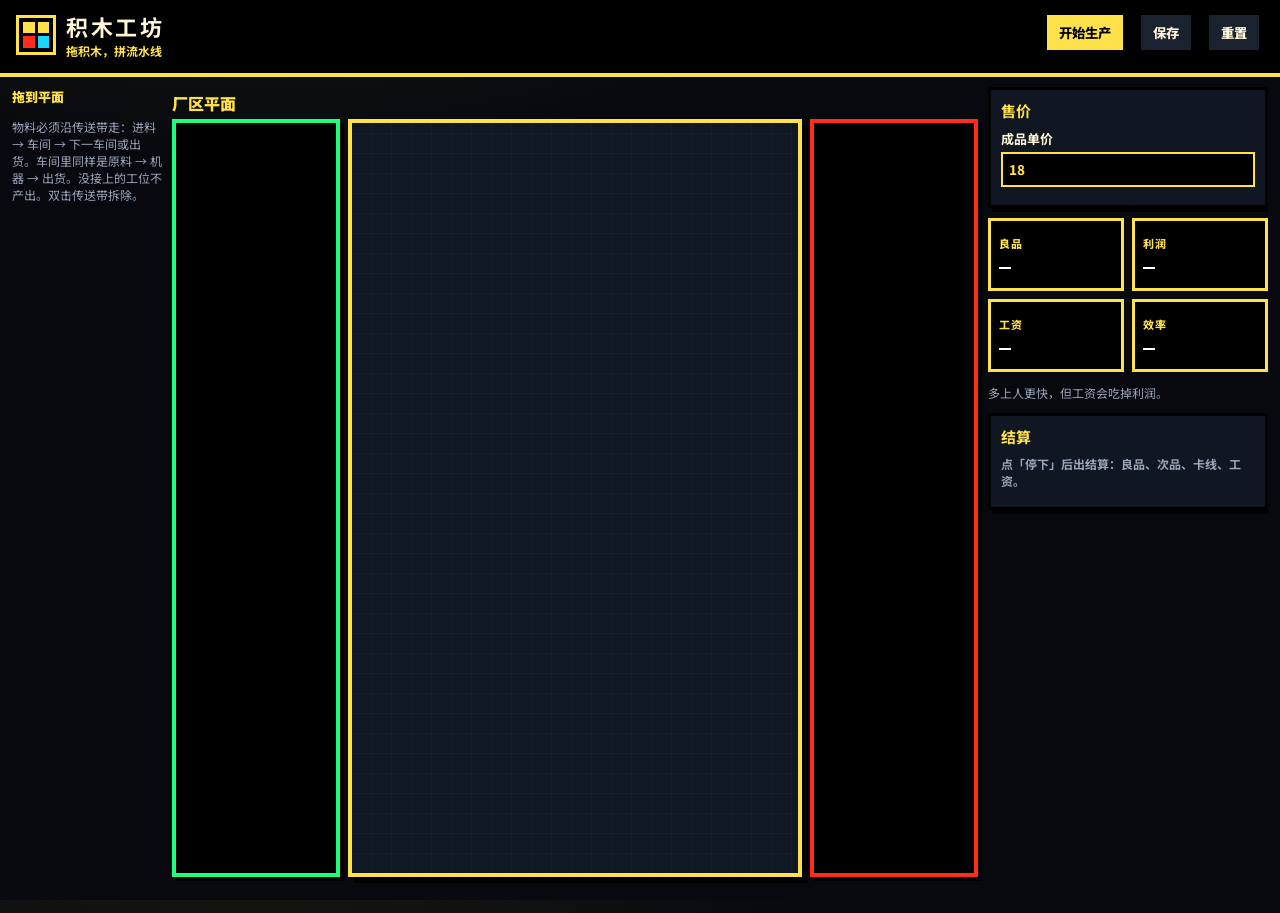
==== app/index.html @ 1a6398e2 "Add the BrickForge factory app and kernel so the course project can run and persist on GitHub. Co-au" ====
<!DOCTYPE html>
<html lang="zh-CN">
<head>
  <meta charset="UTF-8" />
  <meta name="viewport" content="width=device-width, initial-scale=1" />
  <title>积木工坊 BrickForge</title>
  <link rel="preconnect" href="https://fonts.googleapis.com" />
  <link rel="preconnect" href="https://fonts.gstatic.com" crossorigin />
  <link href="https://fonts.googleapis.com/css2?family=IBM+Plex+Mono:wght@500;700&family=Noto+Sans+SC:wght@500;700;900&display=swap" rel="stylesheet" />
  <link rel="stylesheet" href="css/app.css" />
</head>
<body>
  <header class="top">
    <div class="brand">
      <div class="logo" aria-hidden="true"><i></i><i></i><i></i><i></i></div>
      <div>
        <strong>积木工坊</strong>
        <span>拖积木，拼流水线</span>
      </div>
    </div>
    <div class="actions">
      <button id="run" type="button" class="primary">开始生产</button>
      <button id="save" type="button">保存</button>
      <button id="reset" type="button">重置</button>
    </div>
  </header>

  <main class="work">
    <aside class="palette-col">
      <p class="label" id="palette-label">拖到平面</p>
      <div id="palette"></div>
      <p class="hint">物料必须沿传送带走：进料 → 车间 → 下一车间或出货。车间里同样是原料 → 机器 → 出货。没接上的工位不产出。双击传送带拆除。</p>
    </aside>

    <section class="center">
      <div class="crumbbar">
        <button id="back" type="button" hidden>返回厂区</button>
        <p id="crumb">厂区平面</p>
        <p class="ticker" id="ticker"></p>
      </div>
      <div class="fault-bar" id="fault-bar" hidden></div>
      <p class="alerts" id="alerts" hidden></p>
      <div class="floor">
        <aside class="bay in" id="bay-in" aria-label="进料区"></aside>
        <div class="stage" id="stage" aria-label="积木平面"></div>
        <aside class="bay out" id="bay-out" aria-label="出货区"></aside>
        <svg class="wires floor-wires" id="floor-wires" aria-hidden="true"></svg>
      </div>
      <div class="monitor-hud" id="monitor-hud" hidden></div>
      <p class="struct" id="struct"></p>
    </section>

    <aside class="side">
      <div class="card">
        <h3>售价</h3>
        <label>成品单价 <input id="price" type="number" min="1" value="18" /></label>
      </div>

      <div class="metrics">
        <div class="metric"><span>良品</span><b id="m-yield">—</b></div>
        <div class="metric"><span>利润</span><b id="m-rev">—</b></div>
        <div class="metric"><span>工资</span><b id="m-wage">—</b></div>
        <div class="metric"><span>效率</span><b id="m-eff">—</b></div>
      </div>
      <p class="note" id="m-note">多上人更快，但工资会吃掉利润。</p>
      <div class="card report-card">
        <h3>结算</h3>
        <div id="shift-report"><p class="muted">点「停下」后出结算：良品、次品、卡线、工资。</p></div>
      </div>
    </aside>
  </main>
  <script src="js/lab.js"></script>
  <script src="js/app.js"></script>
</body>
</html>
---- app/css/app.css ----
:root {
  --bg: #07090e;
  --hud: #05070b;
  --ink: #fff6d8;
  --muted: #9aa4b8;
  --line: #2c3648;
  --gold: #ffe14a;
  --hot: #ff2d1a;
  --go: #1dff7a;
  --cyan: #19d7ff;
  --card: #101722;
  --mono: "IBM Plex Mono", "Cascadia Mono", ui-monospace, monospace;
  --sans: "Noto Sans SC", "Microsoft YaHei", sans-serif;
}
* { box-sizing: border-box; }
html, body { margin: 0; height: 100%; }
body {
  color: var(--ink);
  font-family: var(--sans);
  background:
    radial-gradient(1200px 500px at 20% -10%, rgba(255,225,74,0.08), transparent 50%),
    var(--bg);
}
button, input, select { font-family: inherit; color: inherit; }
.top {
  display: grid;
  grid-template-columns: 1fr auto;
  align-items: center;
  gap: 20px;
  padding: 10px 16px 14px;
  background: #000;
  border-bottom: 4px solid var(--gold);
}
.actions {
  display: flex;
  gap: 12px;
  flex-shrink: 0;
  padding: 0 2px 4px 0;
}
.actions button {
  white-space: nowrap;
  font-weight: 800;
  position: relative;
  z-index: 1;
}
.actions button:hover { z-index: 2; }
.work {
  display: grid;
  grid-template-columns: 150px minmax(0, 1fr) 280px;
  gap: 10px;
  padding: 10px 12px 12px;
  height: calc(100vh - 64px);
}
.side { overflow: auto; min-width: 240px; }
.brand { display: flex; gap: 10px; align-items: center; }
.brand span { display: block; color: var(--gold); font-size: 12px; font-weight: 700; }
.brand strong { font-size: 22px; letter-spacing: 0.12em; }
.logo {
  width: 40px; height: 40px; border: 3px solid var(--gold);
  display: grid; grid-template-columns: 1fr 1fr; gap: 3px; padding: 4px;
  background: #000;
}
.logo i { display: block; background: var(--gold); }
.logo i:nth-child(3) { background: var(--hot); }
.logo i:nth-child(4) { background: var(--cyan); }
.actions button, .side button, .crumbbar button {
  border: 3px solid #000;
  background: #1a2230;
  color: var(--ink);
  padding: 8px 12px;
  cursor: pointer;
  box-shadow: 3px 3px 0 #000;
}
.primary {
  background: var(--gold) !important;
  color: #000 !important;
  border-color: #000 !important;
}
.primary:disabled { filter: grayscale(0.4); opacity: 0.7; }
#run.halt {
  background: var(--hot) !important;
  color: #fff !important;
}
.palette-col .label { font-size: 13px; font-weight: 900; margin: 0 0 8px; color: var(--gold); }
.hint, .muted, .struct, .note { color: var(--muted); font-size: 12px; }
.palette-col button {
  width: 100%;
  margin: 0 0 14px;
  padding: 12px 10px 10px;
  border: 3px solid #000;
  color: #fff;
  cursor: grab;
  text-align: left;
  font-weight: 800;
  box-shadow: 4px 4px 0 #000;
}
.palette-col button small { display: block; opacity: 0.9; font-weight: 700; }
.press, .palette-col .press { background: #155cff; }
.assemble, .palette-col .assemble { background: #ff2d1a; }
.store, .palette-col .store { background: #00b85a; }
.station, .palette-col .station { background: #ff7a00; }
.arm, .palette-col .arm { background: #b12bff; }
.worker, .palette-col .worker { background: #0047ff; }
.center { min-width: 0; display: flex; flex-direction: column; min-height: 0; }
.floor {
  position: relative;
  display: grid;
  grid-template-columns: 168px minmax(0, 1fr) 168px;
  gap: 8px;
  flex: 1;
  min-height: 360px;
}
.floor-wires {
  position: absolute;
  inset: 0;
  width: 100%;
  height: 100%;
  z-index: 5;
  pointer-events: none;
}
.floor-wires .belt-slat { pointer-events: stroke; }
.bay {
  position: relative;
  z-index: 6;
  display: flex;
  flex-direction: column;
  gap: 8px;
  padding: 8px;
  min-width: 0;
  overflow: visible;
  background: #000;
  border: 4px solid var(--go);
  box-shadow: 4px 4px 0 #000;
}
.bay.out { border-color: var(--hot); }
.bay h3 {
  margin: 0;
  font-size: 13px;
  letter-spacing: 0.1em;
  color: var(--go);
}
.bay.out h3 { color: var(--hot); }
.bay .tone {
  font-size: 11px;
  font-weight: 900;
  padding: 2px 6px;
  border: 2px solid #000;
  background: var(--go);
  color: #000;
}
.bay .tone.empty, .bay .tone.low { background: var(--gold); }
.bay .tone.full, .bay .tone.jam, .bay .tone.warn { background: var(--hot); color: #fff; }
.crate {
  position: relative;
  overflow: visible;
  background: #121822;
  border: 3px solid #000;
  padding: 6px;
  display: grid;
  gap: 5px;
}
.bay .port { display: none; }
.bay.linkable .port { display: block; }
.crate .port {
  position: absolute;
  top: 50%;
  width: 16px;
  height: 16px;
  margin-top: -8px;
  z-index: 7;
  cursor: crosshair;
  border: 3px solid #000;
}
.crate .port.right { right: -8px; background: var(--gold); }
.crate .port.left { left: -8px; background: #fff; }
.crate .port::before { content: ""; position: absolute; inset: -10px; }
.crate .port:hover,
.crate .port.lit { transform: scale(1.25); background: var(--go); }
.crate input {
  width: 100%;
  border: 2px solid var(--gold);
  background: #05070b;
  color: var(--gold);
  font-weight: 800;
  padding: 4px 6px;
}
.crate .money {
  display: grid;
  grid-template-columns: auto minmax(0, 1fr);
  gap: 4px;
  align-items: center;
  font-size: 11px;
  font-weight: 900;
  color: var(--gold);
}
.crate .money span { white-space: nowrap; }
.crate .est {
  font-family: var(--mono);
  font-size: 12px;
  font-weight: 900;
  color: var(--gold);
}
.bay.out .crate .money, .bay.out .crate .est { color: var(--hot); }
.crate .fill {
  height: 10px;
  background: #1a2230;
  border: 2px solid #000;
  overflow: hidden;
}
.crate .fill i { display: block; height: 100%; width: 0; background: var(--go); }
.bay.out .crate .fill i { background: var(--hot); }
.bay.jam { animation: alarm 0.7s steps(2) infinite; }
.bay.empty { border-style: dashed; }
.bay .ghost-btn { margin: 0; }
.bay .fill-bay {
  margin: 0;
  width: 100%;
  border: 3px solid #000;
  background: var(--gold);
  color: #000;
  padding: 8px 6px;
  cursor: pointer;
  font-weight: 900;
  box-shadow: 3px 3px 0 #000;
}
.crumbbar {
  display: flex;
  gap: 12px;
  align-items: center;
  min-height: 32px;
  flex-wrap: wrap;
}
#back {
  flex-shrink: 0;
  position: relative;
  z-index: 1;
}
#crumb { margin: 0; font-weight: 900; color: var(--gold); }
.ticker {
  margin: 0 0 0 auto;
  font-family: var(--mono);
  font-size: 12px;
  color: var(--hot);
  font-weight: 800;
  min-height: 1em;
}
.stage {
  position: relative;
  z-index: 1;
  min-height: 360px;
  height: 100%;
  overflow: hidden;
  border: 4px solid var(--gold);
  box-shadow: 6px 6px 0 #000;
  background:
    repeating-linear-gradient(0deg, transparent, transparent 19px, rgba(25,215,255,0.08) 20px),
    repeating-linear-gradient(90deg, transparent, transparent 19px, rgba(25,215,255,0.08) 20px),
    #101824;
  touch-action: none;
}
.stage.inside {
  background:
    repeating-linear-gradient(0deg, transparent, transparent 19px, rgba(255,45,26,0.1) 20px),
    repeating-linear-gradient(90deg, transparent, transparent 19px, rgba(255,45,26,0.1) 20px),
    #1a120e;
  border-color: #ff7a00;
}
.stage-hint {
  position: absolute; inset: 0;
  display: flex; align-items: center; justify-content: center;
  color: var(--muted); pointer-events: none; text-align: center; padding: 24px;
  font-weight: 800;
}
.piece {
  position: absolute;
  color: #fff;
  cursor: grab;
  user-select: none;
  z-index: 2;
  border: 3px solid #000;
  box-shadow: 5px 5px 0 #000;
  touch-action: none;
  font-weight: 800;
}
.piece.selected { outline: 3px solid var(--gold); }
.piece.down { filter: saturate(0.4); animation: alarm 0.45s steps(2) infinite; }
.piece .studs { display: flex; justify-content: center; gap: 8px; height: 10px; margin-top: -8px; }
.piece .studs i {
  width: 14px; height: 10px; border-radius: 3px 3px 0 0;
  background: inherit; filter: brightness(1.18); display: block;
  border: 2px solid #000; border-bottom: 0;
}
.piece .body { padding: 8px 10px 10px; }
.piece strong, .piece em { display: block; }
.piece strong {
  overflow: hidden;
  text-overflow: ellipsis;
  white-space: nowrap;
  text-shadow: 0 2px 0 #000;
}
.piece em { font-style: normal; font-size: 11px; }
.piece .enter, .piece .fix {
  margin-top: 6px; border: 2px solid #000; background: var(--gold);
  color: #000; font-size: 12px; padding: 3px 8px; cursor: pointer; font-weight: 900;
  position: relative;
  z-index: 3;
  box-shadow: none;
}
.piece .fix { background: var(--hot); color: #fff; width: auto; display: inline-block; }
.piece.shop { width: 120px; min-height: 126px; overflow: visible; }
.feed-tag {
  margin-top: 6px;
  font-size: 11px;
  font-weight: 900;
  background: #000;
  color: var(--go);
  padding: 2px 6px;
  overflow: hidden;
  text-overflow: ellipsis;
  white-space: nowrap;
}
.feed-tag.ship { color: var(--hot); }
.feed-tag.cut { color: var(--gold); }
.dock-panels { display: contents; }
.inlet, .outlet {
  position: absolute;
  z-index: 3;
  width: 148px;
  padding: 10px 14px 10px 10px;
  background: #000;
  border: 3px solid var(--go);
  box-shadow: 4px 4px 0 #000;
  pointer-events: auto;
}
.inlet { left: 10px; top: 50%; transform: translateY(-50%); }
.outlet { right: 10px; top: 50%; transform: translateY(-50%); padding: 10px 10px 10px 14px; }
.outlet { border-color: var(--hot); }
.inlet .label, .outlet .label { display: block; font-size: 11px; color: var(--go); letter-spacing: 0.12em; }
.outlet .label { color: var(--hot); }
.inlet strong, .outlet strong { display: block; margin: 4px 0 2px; font-size: 16px; }
.inlet em, .outlet em { font-style: normal; font-size: 12px; font-weight: 900; color: var(--gold); white-space: nowrap; }
.inlet.cut, .outlet.cut { border-style: dashed; border-color: var(--gold); }
.inlet.cut .label, .inlet.cut strong, .outlet.cut .label, .outlet.cut strong { color: var(--gold); }
.inlet .port, .outlet .port {
  position: absolute;
  top: 50%;
  width: 16px;
  height: 16px;
  margin-top: -8px;
  z-index: 6;
  cursor: crosshair;
  border: 3px solid #000;
}
.inlet .port.right { right: -10px; background: var(--gold); }
.outlet .port.left { left: -10px; background: #fff; }
.inlet .port::before, .outlet .port::before { content: ""; position: absolute; inset: -10px; }
.inlet .port:hover, .outlet .port:hover,
.inlet .port.lit, .outlet .port.lit { transform: scale(1.25); background: var(--go); }
.piece.machine { width: 136px; height: 148px; overflow: visible; }
.piece .crew {
  display: flex;
  gap: 5px;
  margin-top: 8px;
  min-height: 28px;
  padding: 3px 5px 2px;
  background: #000;
  border: 2px solid var(--gold);
  width: max-content;
}
.person, .slot {
  width: 16px;
  height: 26px;
  position: relative;
  flex: 0 0 16px;
  cursor: pointer;
}
.person::before, .slot::before {
  content: "";
  display: block;
  width: 12px;
  height: 12px;
  border-radius: 50%;
  margin: 0 auto;
}
.person::after, .slot::after {
  content: "";
  display: block;
  width: 14px;
  height: 13px;
  border-radius: 2px 2px 1px 1px;
  margin: 1px auto 0;
}
.person::before {
  background: #ffe14a;
  box-shadow: 0 0 0 2px #000;
}
.person::after {
  background: #ff2d1a;
  box-shadow: 0 0 0 2px #fff, 0 2px 0 #000;
}
.slot { opacity: 0.4; }
.slot::before {
  background: transparent;
  border: 2px dashed #ffe14a;
  box-sizing: border-box;
}
.slot::after {
  background: transparent;
  border: 2px dashed #ff2d1a;
  box-sizing: border-box;
}
.ghost-person {
  position: fixed;
  z-index: 40;
  pointer-events: none;
  filter: drop-shadow(0 4px 0 #000);
}
.hopper { display: none; }
.eff-line {
  margin-top: 4px;
  font-size: 11px;
  color: #fff;
}
.eff-line label {
  display: flex;
  align-items: center;
  gap: 4px;
  white-space: nowrap;
}
.eff-line input {
  width: 40px;
  margin: 0;
  padding: 1px 2px;
  border: 2px solid #000;
  text-align: center;
  color: #000;
  background: #fff;
  font-weight: 900;
}
.raw-chart { display: grid; gap: 7px; margin-top: 10px; }
.raw-bar {
  display: grid;
  grid-template-columns: 44px 1fr 52px;
  gap: 6px;
  align-items: center;
  font-size: 12px;
  font-weight: 700;
}
.raw-bar b { height: 12px; background: #000; border: 2px solid #000; overflow: hidden; }
.raw-bar b i { display: block; height: 100%; width: 0; }
.raw-bar.in b i { background: var(--go); }
.raw-bar.out b i { background: var(--hot); }
.raw-bar.left b i { background: var(--gold); }
.raw-bar span:last-child { text-align: right; font-variant-numeric: tabular-nums; font-family: var(--mono); }
.piece .kill {
  position: absolute;
  top: -10px;
  right: -10px;
  width: 22px;
  height: 22px;
  border: 2px solid #000;
  background: var(--hot);
  color: #fff;
  font-size: 14px;
  font-weight: 900;
  line-height: 16px;
  cursor: pointer;
  z-index: 8;
}
.piece .port {
  position: absolute;
  top: 50%;
  width: 16px;
  height: 16px;
  margin-top: -8px;
  z-index: 6;
  cursor: crosshair;
  pointer-events: auto;
  border: 3px solid #000;
}
.piece .port.left { left: -9px; background: #fff; }
.piece .port.right { right: -9px; background: var(--gold); }
.piece .port::before { content: ""; position: absolute; inset: -10px; }
.piece .port:hover,
.piece .port.lit { transform: scale(1.25); background: var(--go); }
.wires {
  position: absolute;
  inset: 0;
  width: 100%;
  height: 100%;
  pointer-events: none;
  z-index: 1;
  overflow: visible;
}
.wires .belt-slat {
  fill: none;
  pointer-events: stroke;
  cursor: pointer;
}
.wires .belt-bed {
  fill: none;
  stroke: #000;
  stroke-width: 20;
  stroke-linecap: round;
  pointer-events: none;
}
.wires .belt-face {
  fill: none;
  stroke: var(--gold);
  stroke-width: 12;
  stroke-linecap: round;
  pointer-events: none;
}
.wires .belt-slat {
  stroke: #7a4a00;
  stroke-width: 12;
  stroke-dasharray: 9 7;
  stroke-linecap: butt;
  animation: belt-move 0.7s linear infinite;
  animation-play-state: paused;
}
body.producing .wires .belt-slat,
body.line-live .wires .belt-slat {
  animation-play-state: running;
}
body:not(.producing):not(.line-live) .wires .belt-pkg { display: none; }
.wires .belt-slat.idle {
  stroke: #5a5a5a;
  animation-duration: 2.8s !important;
}
.wires .belt-slat.jam {
  stroke: var(--hot);
  animation-duration: 2.4s !important;
}
.wires .belt-tag {
  pointer-events: none;
}
.belt-label {
  position: absolute;
  z-index: 8;
  transform: translate(-50%, -50%);
  background: #111;
  color: #ffe14a;
  border: 2.5px solid #ffe14a;
  border-radius: 5px;
  padding: 3px 10px;
  font-weight: 900;
  font-size: 13px;
  font-family: "Noto Sans SC", sans-serif;
  line-height: 1.2;
  white-space: nowrap;
  pointer-events: none;
  box-shadow: 2px 2px 0 #000;
}
.belt-label.idle {
  color: #c8c8c8;
  border-color: #8d8d8d;
}
svg.wires .belt-tag rect {
  fill: #111 !important;
  stroke: #ffe14a !important;
  stroke-width: 2.5 !important;
}
svg.wires .belt-tag text {
  fill: #ffe14a !important;
  stroke: none !important;
  font-family: "Noto Sans SC", sans-serif;
  font-size: 13px;
  font-weight: 900;
}
svg.wires .belt-tag.idle rect { stroke: #8d8d8d !important; }
svg.wires .belt-tag.idle text { fill: #c8c8c8 !important; }
.wires .belt-slat:hover { stroke: #fff; }
.wires .preview {
  fill: none;
  stroke: var(--gold);
  stroke-width: 10;
  stroke-linecap: round;
  stroke-dasharray: 8 6;
  pointer-events: none;
}
.wires .belt-pkg { fill: var(--hot); pointer-events: none; }
.wires .belt-pkg.scrap { fill: #7a7a7a; }
.wires .roller {
  fill: #fff;
  stroke: #000;
  stroke-width: 2;
  pointer-events: none;
}
@keyframes belt-move { to { stroke-dashoffset: -16; } }
@keyframes alarm { 50% { filter: saturate(1) brightness(1.3); } }
@keyframes work-pulse { 50% { transform: translate(-1px, -2px); } }
.wires.drawing .belt-slat { pointer-events: none; }
.link {
  position: absolute;
  background: var(--gold);
  pointer-events: none;
  z-index: 5;
  border: 2px solid #000;
}
.link.h { height: 10px; }
.link.v { width: 10px; }
.rename-box {
  width: 100%;
  border: 2px solid #000;
  padding: 2px 4px;
  font: inherit;
  font-weight: 900;
  color: #000;
  background: #fff;
  cursor: text;
}
.ghost { position: fixed; pointer-events: none; z-index: 40; opacity: 0.9; }
.card {
  background: var(--card);
  border: 3px solid #000;
  padding: 10px;
  margin-bottom: 10px;
  box-shadow: 4px 4px 0 #000;
}
.card h3 { margin: 0 0 8px; font-size: 15px; color: var(--gold); }
.card label { display: block; margin: 8px 0; font-size: 13px; font-weight: 700; }
.card input, .card select {
  width: 100%;
  padding: 6px;
  margin-top: 4px;
  background: #000;
  border: 2px solid var(--gold);
  color: var(--gold);
  font-weight: 800;
}
.pair { display: grid; grid-template-columns: 1fr 1fr; gap: 8px; }
.order-row {
  display: grid;
  grid-template-columns: minmax(0, 1fr) 36px 52px 32px;
  gap: 8px;
  align-items: center;
  margin: 8px 0;
}
.order-row input { width: 100%; padding: 4px; }
.sku, .odel {
  border: 2px solid #000;
  height: 32px;
  min-width: 32px;
  padding: 0;
  box-shadow: none !important;
  font-weight: 900;
  cursor: pointer;
}
.sku { background: #155cff; color: #fff; }
.sku.b { background: #ff7a00; }
.ghost-btn {
  width: 100%;
  border: 2px dashed var(--gold);
  background: transparent;
  padding: 6px;
  margin-top: 4px;
  cursor: pointer;
  box-shadow: none !important;
  color: var(--gold);
  font-weight: 800;
}
.alerts {
  margin: 0 0 8px;
  padding: 2px 0;
  color: var(--gold);
  font-size: 12px;
  font-weight: 800;
}
body.has-fault .top {
  border-bottom-color: var(--hot);
  box-shadow: 0 10px 28px rgba(255, 45, 26, 0.35);
}
.fault-bar {
  display: flex;
  flex-wrap: wrap;
  gap: 10px;
  align-items: center;
  margin: 0 0 8px;
  padding: 10px 12px;
  background: var(--hot);
  color: #fff;
  border: 4px solid #000;
  box-shadow: 5px 5px 0 #000;
  font-weight: 900;
  animation: alarm 0.7s steps(2) infinite;
  z-index: 8;
}
.fault-bar[hidden] { display: none !important; }
.fault-bar > b {
  letter-spacing: 0.12em;
  font-size: 15px;
  text-shadow: 0 2px 0 #000;
}
.fault-bar .fault-item {
  display: flex;
  flex-wrap: wrap;
  gap: 8px;
  align-items: center;
  flex: 1;
  min-width: 240px;
}
.fault-bar .fault-item span { font-size: 14px; }
.fault-bar button {
  border: 3px solid #000;
  background: #000;
  color: var(--gold);
  padding: 6px 12px;
  cursor: pointer;
  font-weight: 900;
  box-shadow: 3px 3px 0 #111;
}
.fault-bar button:hover { filter: brightness(1.15); }
.fault-bar button.fix-now {
  background: #fff;
  color: #000;
}
.piece.shop.down { outline: 3px solid var(--hot); }
.fault-flag {
  margin-top: 6px;
  background: var(--hot);
  color: #fff;
  border: 2px solid #000;
  padding: 2px 6px;
  font-size: 12px;
  font-weight: 900;
  animation: alarm 0.55s steps(2) infinite;
}
.piece.watch {
  z-index: 9;
  outline: 4px solid #fff;
  box-shadow: 0 0 0 4px var(--hot), 8px 8px 0 #000;
  filter: none;
  animation: watch-pulse 0.55s steps(2) infinite;
}
.piece.down.watch { filter: none; }
.piece.watch::after {
  content: "";
  pointer-events: none;
  position: absolute;
  inset: -10px;
  border: 3px dashed #fff;
}
.monitor-hud {
  display: flex;
  flex-wrap: nowrap;
  flex-shrink: 0;
  gap: 12px;
  align-items: center;
  margin: 8px 0 0;
  padding: 10px 12px;
  background: #000;
  color: #fff;
  border: 4px solid var(--hot);
  box-shadow: 5px 5px 0 #000;
  font-weight: 800;
  min-height: 52px;
  z-index: 12;
}
.monitor-hud[hidden] { display: none !important; }
.monitor-hud.ok { border-color: var(--go); }
.monitor-hud .cam {
  width: 28px;
  height: 22px;
  border: 3px solid var(--gold);
  background: #1a120e;
  position: relative;
  flex-shrink: 0;
}
.monitor-hud .cam::after {
  content: "";
  position: absolute;
  right: -7px;
  top: 4px;
  width: 8px;
  height: 10px;
  background: var(--gold);
}
.monitor-hud .copy {
  min-width: 0;
  flex: 1;
  overflow: hidden;
}
.monitor-hud .copy b {
  display: inline;
  color: var(--gold);
  font-size: 12px;
  letter-spacing: 0.08em;
  margin-right: 8px;
}
.monitor-hud .copy strong {
  display: inline;
  font-size: 18px;
  color: #fff;
  text-shadow: 0 2px 0 #000;
  margin-right: 10px;
}
.monitor-hud .copy span {
  display: inline;
  font-size: 13px;
  color: var(--gold);
  font-weight: 800;
  white-space: nowrap;
}
.monitor-hud button {
  border: 3px solid #000;
  background: var(--hot);
  color: #fff;
  padding: 8px 12px;
  cursor: pointer;
  font-weight: 900;
  box-shadow: 3px 3px 0 #111;
  white-space: nowrap;
  flex-shrink: 0;
}
.monitor-hud button.quiet {
  background: #1a2230;
  color: var(--gold);
}
@keyframes watch-pulse { 50% { transform: translate(1px, -1px); } }
.badge {
  display: inline-block;
  margin-top: 4px;
  padding: 1px 6px;
  font-size: 11px;
  font-weight: 900;
  border: 2px solid #000;
  color: #000;
  background: #fff;
}
.badge.run { background: var(--go); }
.badge.idle { background: #8b93a7; }
.badge.wait { background: var(--gold); }
.badge.slow { background: var(--hot); color: #fff; }
.badge.cut { background: #000; color: var(--gold); }
.badge.down { background: var(--hot); color: #fff; }
.stage.shift-on .piece.machine.has-crew:not(.down) {
  animation: work-pulse 0.55s ease-in-out infinite;
}
.metrics { display: grid; grid-template-columns: 1fr 1fr; gap: 8px; margin-bottom: 8px; }
.metric {
  background: #000;
  border: 3px solid var(--gold);
  padding: 8px;
}
.metric span { color: var(--gold); font-size: 11px; font-weight: 800; letter-spacing: 0.08em; }
.metric b { display: block; font-family: var(--mono); font-size: 20px; color: #fff; }
.docks {
  display: grid;
  grid-template-columns: 1fr 0.8fr 1fr;
  gap: 10px;
  margin-top: 10px;
}
.dock, .wh {
  display: flex;
  align-items: center;
  gap: 8px;
  background: #000;
  border: 3px solid var(--cyan);
  padding: 6px 8px;
  font-weight: 800;
}
.wh { border-color: var(--gold); }
.docks.full .wh { border-color: var(--hot); color: var(--hot); }
.docks.jam .dock.out { border-color: var(--hot); animation: alarm 0.6s steps(2) infinite; }
.dock b, .wh b { margin-left: auto; font-family: var(--mono); }
.truck {
  width: 22px;
  height: 14px;
  background: var(--gold);
  display: block;
  position: relative;
  border: 2px solid #000;
}
.truck::after {
  content: "";
  position: absolute;
  left: 2px; right: 2px; bottom: -5px;
  height: 5px;
  background:
    radial-gradient(circle at 4px 3px, #000 2px, transparent 3px),
    radial-gradient(circle at 14px 3px, #000 2px, transparent 3px);
}
.dock.in .truck { background: var(--go); }
.dock.out .truck { background: var(--hot); }
.report-card { font-size: 13px; font-weight: 700; }
.report-card p { margin: 0 0 8px; }
@media (max-width: 980px) {
  .work { grid-template-columns: 1fr; height: auto; }
  .floor { grid-template-columns: 1fr; height: auto; }
  .stage { height: 380px; }
  .top { grid-template-columns: 1fr; gap: 10px; }
}
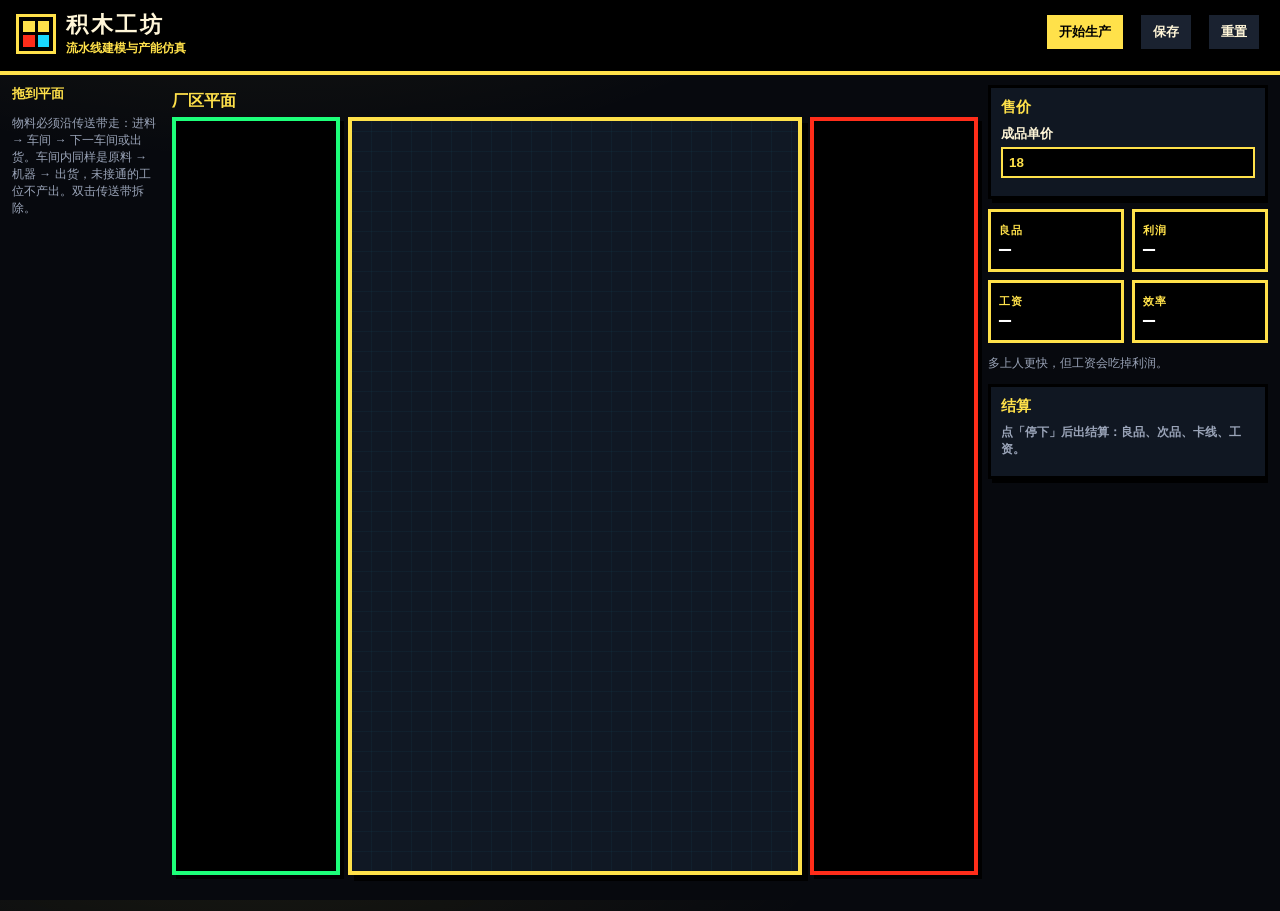
==== commit 206776a4: "Add files via upload" ====
--- a/app/index.html
+++ b/app/index.html
@@ -3,10 +3,8 @@
 <head>
   <meta charset="UTF-8" />
   <meta name="viewport" content="width=device-width, initial-scale=1" />
+  <meta name="description" content="积木工坊 BrickForge — 流水线建模与产能仿真" />
   <title>积木工坊 BrickForge</title>
-  <link rel="preconnect" href="https://fonts.googleapis.com" />
-  <link rel="preconnect" href="https://fonts.gstatic.com" crossorigin />
-  <link href="https://fonts.googleapis.com/css2?family=IBM+Plex+Mono:wght@500;700&family=Noto+Sans+SC:wght@500;700;900&display=swap" rel="stylesheet" />
   <link rel="stylesheet" href="css/app.css" />
 </head>
 <body>
@@ -15,7 +13,7 @@
       <div class="logo" aria-hidden="true"><i></i><i></i><i></i><i></i></div>
       <div>
         <strong>积木工坊</strong>
-        <span>拖积木，拼流水线</span>
+        <span>流水线建模与产能仿真</span>
       </div>
     </div>
     <div class="actions">
@@ -29,7 +27,7 @@
     <aside class="palette-col">
       <p class="label" id="palette-label">拖到平面</p>
       <div id="palette"></div>
-      <p class="hint">物料必须沿传送带走：进料 → 车间 → 下一车间或出货。车间里同样是原料 → 机器 → 出货。没接上的工位不产出。双击传送带拆除。</p>
+      <p class="hint">物料必须沿传送带走：进料 → 车间 → 下一车间或出货。车间内同样是原料 → 机器 → 出货，未接通的工位不产出。双击传送带拆除。</p>
     </aside>
 
     <section class="center">
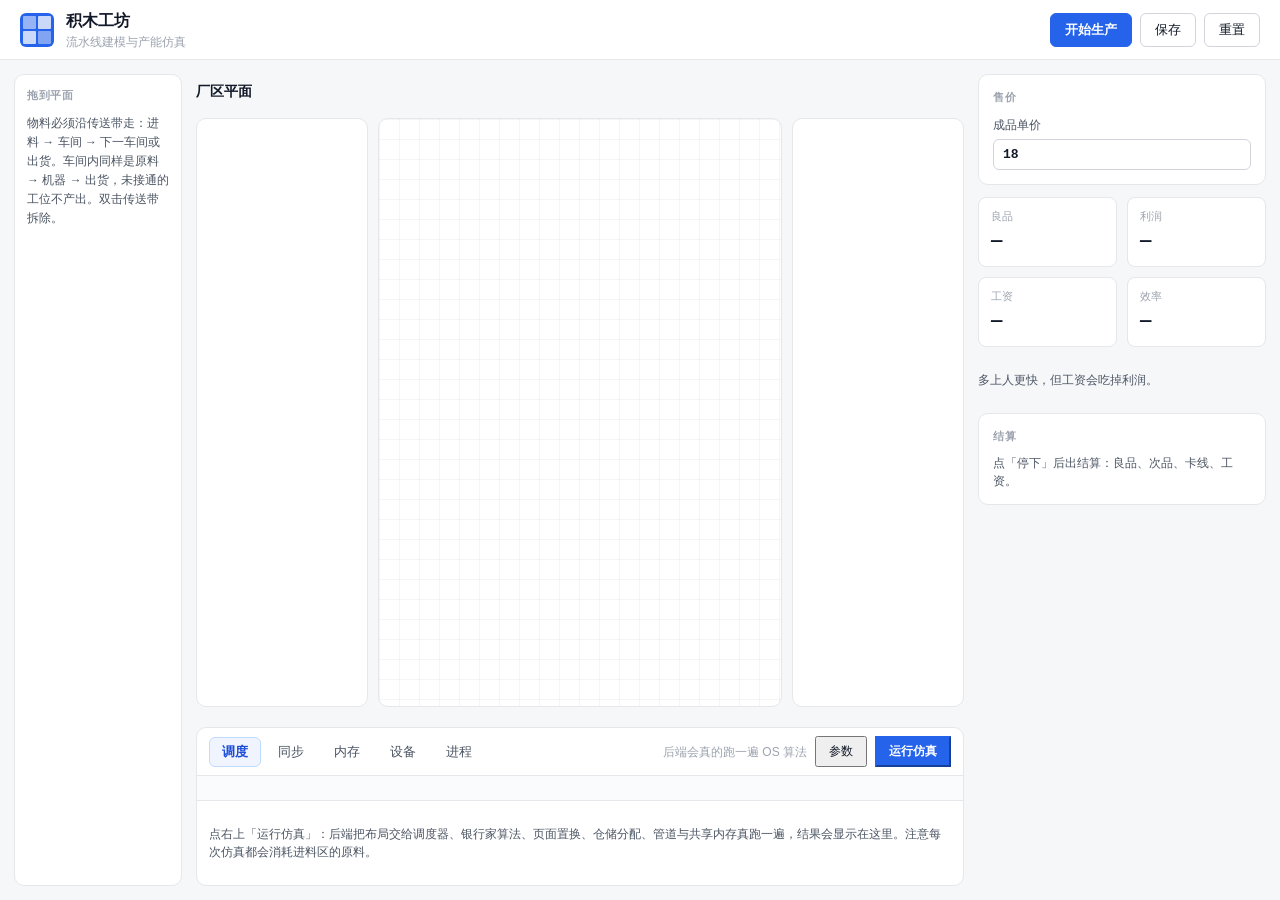
==== commit 17b89d09: "﻿feat: 补齐课件要求的操作系统原语与实验台 按《操作系统原理课程设计》课件逐项补齐原先缺失的部分：  - 信号（课件第4页）：新增 signals.py，封装信号处理程序与可靠信号。   POS" ====
--- a/app/index.html
+++ b/app/index.html
@@ -46,6 +46,27 @@
       </div>
       <div class="monitor-hud" id="monitor-hud" hidden></div>
       <p class="struct" id="struct"></p>
+
+      <section class="bench" id="bench">
+        <div class="bench-head">
+          <div class="bench-tabs" id="bench-tabs">
+            <button type="button" data-tab="sched" class="on">调度</button>
+            <button type="button" data-tab="sync">同步</button>
+            <button type="button" data-tab="mem">内存</button>
+            <button type="button" data-tab="dev">设备</button>
+            <button type="button" data-tab="proc">进程</button>
+          </div>
+          <div class="bench-actions">
+            <span class="bench-hint" id="bench-hint">后端会真的跑一遍 OS 算法</span>
+            <button type="button" id="bench-params">参数</button>
+            <button type="button" id="bench-run" class="primary">运行仿真</button>
+          </div>
+        </div>
+        <div class="bench-param-box" id="bench-param-box" hidden></div>
+        <div class="bench-body" id="bench-body">
+          <p class="muted">点右上「运行仿真」：后端把布局交给调度器、银行家算法、页面置换、仓储分配、管道与共享内存真跑一遍，结果会显示在这里。注意每次仿真都会消耗进料区的原料。</p>
+        </div>
+      </section>
     </section>
 
     <aside class="side">
@@ -69,5 +90,6 @@
   </main>
   <script src="js/lab.js"></script>
   <script src="js/app.js"></script>
+  <script src="js/bench.js"></script>
 </body>
 </html>
--- a/app/css/app.css
+++ b/app/css/app.css
@@ -1,112 +1,240 @@
+/* ==========================================================================
+   积木工坊 BrickForge — 企业级浅色主题
+   设计约束：中性灰阶为主 + 单一主色(--brand) + 三个语义色(ok/warn/danger)。
+   注意：本文件只负责视觉。所有类名、积木尺寸、端口命中区均为 JS 依赖，
+        修改几何值会破坏拖拽与连线命中判定。
+   ========================================================================== */
+
 :root {
-  --bg: #07090e;
-  --hud: #05070b;
-  --ink: #fff6d8;
-  --muted: #9aa4b8;
-  --line: #2c3648;
-  --gold: #ffe14a;
-  --hot: #ff2d1a;
-  --go: #1dff7a;
-  --cyan: #19d7ff;
-  --card: #101722;
-  --mono: "IBM Plex Mono", "Cascadia Mono", ui-monospace, monospace;
-  --sans: "Noto Sans SC", "Microsoft YaHei", sans-serif;
-}
+  /* 中性色阶 */
+  --bg: #f6f7f9;
+  --surface: #ffffff;
+  --surface-2: #fafbfc;
+  --surface-3: #f3f4f6;
+  --line: #e5e7eb;
+  --line-strong: #d1d5db;
+  --ink: #111827;
+  --ink-2: #4b5563;
+  --ink-3: #9ca3af;
+
+  /* 主色（唯一强调色） */
+  --brand: #2563eb;
+  --brand-ink: #1d4ed8;
+  --brand-soft: #eff4ff;
+  --brand-line: #bfdbfe;
+
+  /* 语义色 */
+  --ok: #15803d;
+  --ok-soft: #f0fdf4;
+  --ok-line: #bbf7d0;
+  --warn: #b45309;
+  --warn-soft: #fffbeb;
+  --warn-line: #fde68a;
+  --danger: #b91c1c;
+  --danger-soft: #fef2f2;
+  --danger-line: #fecaca;
+
+  /* 几何与层次 */
+  --r-lg: 10px;
+  --r: 8px;
+  --r-sm: 6px;
+  --r-xs: 4px;
+  --shadow-sm: 0 1px 2px rgba(16, 24, 40, 0.05);
+  --shadow: 0 1px 3px rgba(16, 24, 40, 0.08), 0 1px 2px rgba(16, 24, 40, 0.04);
+  --shadow-md: 0 4px 12px rgba(16, 24, 40, 0.08);
+
+  --sans: -apple-system, BlinkMacSystemFont, "Segoe UI", "Microsoft YaHei",
+    "PingFang SC", "Hiragino Sans GB", "Source Han Sans SC", sans-serif;
+  --mono: ui-monospace, "Cascadia Mono", "SFMono-Regular", Consolas,
+    "Liberation Mono", monospace;
+}
+
+/* 积木类型：只用一个低饱和色条区分，避免大面积彩色 */
+.press    { --tone: #3b82f6; }
+.assemble { --tone: #0891b2; }
+.store    { --tone: #059669; }
+.station  { --tone: #d97706; }
+.arm      { --tone: #7c3aed; }
+.worker   { --tone: #0284c7; }
+
 * { box-sizing: border-box; }
 html, body { margin: 0; height: 100%; }
 body {
   color: var(--ink);
   font-family: var(--sans);
-  background:
-    radial-gradient(1200px 500px at 20% -10%, rgba(255,225,74,0.08), transparent 50%),
-    var(--bg);
-}
-button, input, select { font-family: inherit; color: inherit; }
+  font-size: 14px;
+  line-height: 1.5;
+  background: var(--bg);
+  -webkit-font-smoothing: antialiased;
+}
+button, input, select { font-family: inherit; color: inherit; font-size: inherit; }
+h3 { font-size: 13px; }
+
+/* ---------------------------------------------------------------- 顶栏 --- */
 .top {
   display: grid;
   grid-template-columns: 1fr auto;
   align-items: center;
-  gap: 20px;
-  padding: 10px 16px 14px;
-  background: #000;
-  border-bottom: 4px solid var(--gold);
-}
-.actions {
-  display: flex;
-  gap: 12px;
+  gap: 16px;
+  height: 60px;
+  padding: 0 20px;
+  background: var(--surface);
+  border-bottom: 1px solid var(--line);
+  position: relative;
+  z-index: 20;
+}
+.brand { display: flex; gap: 12px; align-items: center; min-width: 0; }
+.brand strong {
+  display: block;
+  font-size: 16px;
+  font-weight: 600;
+  letter-spacing: 0.01em;
+}
+.brand span { display: block; color: var(--ink-3); font-size: 12px; }
+.logo {
+  width: 34px; height: 34px;
   flex-shrink: 0;
-  padding: 0 2px 4px 0;
-}
-.actions button {
-  white-space: nowrap;
-  font-weight: 800;
-  position: relative;
-  z-index: 1;
-}
-.actions button:hover { z-index: 2; }
+  display: grid;
+  grid-template-columns: 1fr 1fr;
+  gap: 2px;
+  padding: 3px;
+  border-radius: var(--r-sm);
+  background: var(--brand);
+}
+.logo i { display: block; border-radius: 1px; background: rgba(255, 255, 255, 0.95); }
+.logo i:nth-child(1) { opacity: 0.55; }
+.logo i:nth-child(2) { opacity: 0.8; }
+.logo i:nth-child(3) { opacity: 0.8; }
+.logo i:nth-child(4) { opacity: 0.45; }
+
+.actions { display: flex; gap: 8px; flex-shrink: 0; }
+.actions button { white-space: nowrap; }
+
+/* --------------------------------------------------------------- 按钮 --- */
+.actions button,
+.side button,
+.crumbbar button,
+.fault-bar button,
+.monitor-hud button,
+.piece .enter,
+.piece .fix {
+  border: 1px solid var(--line-strong);
+  background: var(--surface);
+  color: var(--ink);
+  padding: 7px 14px;
+  border-radius: var(--r-sm);
+  cursor: pointer;
+  font-weight: 500;
+  font-size: 13px;
+  transition: background-color 0.12s ease, border-color 0.12s ease, color 0.12s ease;
+}
+.actions button:hover,
+.side button:hover,
+.crumbbar button:hover,
+.fault-bar button:hover,
+.monitor-hud button:hover,
+.piece .enter:hover {
+  background: var(--surface-3);
+  border-color: var(--ink-3);
+}
+.primary {
+  background: var(--brand) !important;
+  border-color: var(--brand) !important;
+  color: #fff !important;
+  font-weight: 600 !important;
+}
+.primary:hover { background: var(--brand-ink) !important; border-color: var(--brand-ink) !important; }
+.primary:disabled { opacity: 0.55; cursor: not-allowed; }
+#run.halt {
+  background: var(--danger) !important;
+  border-color: var(--danger) !important;
+  color: #fff !important;
+}
+#run.halt:hover { background: #991b1b !important; border-color: #991b1b !important; }
+
+/* --------------------------------------------------------------- 布局 --- */
 .work {
   display: grid;
-  grid-template-columns: 150px minmax(0, 1fr) 280px;
-  gap: 10px;
-  padding: 10px 12px 12px;
-  height: calc(100vh - 64px);
-}
-.side { overflow: auto; min-width: 240px; }
-.brand { display: flex; gap: 10px; align-items: center; }
-.brand span { display: block; color: var(--gold); font-size: 12px; font-weight: 700; }
-.brand strong { font-size: 22px; letter-spacing: 0.12em; }
-.logo {
-  width: 40px; height: 40px; border: 3px solid var(--gold);
-  display: grid; grid-template-columns: 1fr 1fr; gap: 3px; padding: 4px;
-  background: #000;
-}
-.logo i { display: block; background: var(--gold); }
-.logo i:nth-child(3) { background: var(--hot); }
-.logo i:nth-child(4) { background: var(--cyan); }
-.actions button, .side button, .crumbbar button {
-  border: 3px solid #000;
-  background: #1a2230;
-  color: var(--ink);
-  padding: 8px 12px;
-  cursor: pointer;
-  box-shadow: 3px 3px 0 #000;
-}
-.primary {
-  background: var(--gold) !important;
-  color: #000 !important;
-  border-color: #000 !important;
-}
-.primary:disabled { filter: grayscale(0.4); opacity: 0.7; }
-#run.halt {
-  background: var(--hot) !important;
-  color: #fff !important;
-}
-.palette-col .label { font-size: 13px; font-weight: 900; margin: 0 0 8px; color: var(--gold); }
-.hint, .muted, .struct, .note { color: var(--muted); font-size: 12px; }
+  grid-template-columns: 168px minmax(0, 1fr) 288px;
+  gap: 14px;
+  padding: 14px;
+  height: calc(100vh - 60px);
+}
+.side { overflow: auto; min-width: 0; display: flex; flex-direction: column; gap: 12px; }
+.center { min-width: 0; display: flex; flex-direction: column; min-height: 0; gap: 10px; }
+
+/* 左栏：面板卡片 */
+.palette-col {
+  background: var(--surface);
+  border: 1px solid var(--line);
+  border-radius: var(--r-lg);
+  padding: 12px;
+  overflow: auto;
+  min-width: 0;
+}
+.palette-col .label {
+  font-size: 11px;
+  font-weight: 600;
+  letter-spacing: 0.06em;
+  text-transform: uppercase;
+  color: var(--ink-3);
+  margin: 0 0 10px;
+}
+.hint, .muted, .struct, .note { color: var(--ink-2); font-size: 12px; }
+.hint { margin: 4px 0 0; line-height: 1.6; }
+
+/* 调色板积木按钮：白底 + 左色条，取代原先的高饱和色块 */
 .palette-col button {
   width: 100%;
-  margin: 0 0 14px;
-  padding: 12px 10px 10px;
-  border: 3px solid #000;
-  color: #fff;
+  margin: 0 0 8px;
+  padding: 10px 12px;
+  border: 1px solid var(--line);
+  border-left: 3px solid var(--tone, var(--line-strong));
+  border-radius: var(--r-sm);
+  background: var(--surface);
+  color: var(--ink);
   cursor: grab;
   text-align: left;
-  font-weight: 800;
-  box-shadow: 4px 4px 0 #000;
-}
-.palette-col button small { display: block; opacity: 0.9; font-weight: 700; }
-.press, .palette-col .press { background: #155cff; }
-.assemble, .palette-col .assemble { background: #ff2d1a; }
-.store, .palette-col .store { background: #00b85a; }
-.station, .palette-col .station { background: #ff7a00; }
-.arm, .palette-col .arm { background: #b12bff; }
-.worker, .palette-col .worker { background: #0047ff; }
-.center { min-width: 0; display: flex; flex-direction: column; min-height: 0; }
+  font-weight: 600;
+  font-size: 13px;
+  transition: background-color 0.12s ease, border-color 0.12s ease;
+}
+.palette-col button:hover { background: var(--surface-2); border-color: var(--line-strong); border-left-color: var(--tone, var(--line-strong)); }
+.palette-col button:active { cursor: grabbing; }
+.palette-col button small {
+  display: block;
+  margin-top: 1px;
+  font-weight: 400;
+  font-size: 11px;
+  color: var(--ink-3);
+}
+
+/* ----------------------------------------------------------- 面包屑条 --- */
+.crumbbar {
+  display: flex;
+  gap: 10px;
+  align-items: center;
+  min-height: 34px;
+  flex-wrap: wrap;
+  flex-shrink: 0;
+}
+#back { flex-shrink: 0; padding: 5px 12px; }
+#crumb { margin: 0; font-weight: 600; font-size: 14px; color: var(--ink); }
+.ticker {
+  margin: 0 0 0 auto;
+  font-family: var(--mono);
+  font-size: 12px;
+  color: var(--brand);
+  font-weight: 500;
+  min-height: 1em;
+}
+
+/* ------------------------------------------------------------- 画布 --- */
 .floor {
   position: relative;
   display: grid;
-  grid-template-columns: 168px minmax(0, 1fr) 168px;
-  gap: 8px;
+  grid-template-columns: 172px minmax(0, 1fr) 172px;
+  gap: 10px;
   flex: 1;
   min-height: 360px;
 }
@@ -119,324 +247,754 @@
   pointer-events: none;
 }
 .floor-wires .belt-slat { pointer-events: stroke; }
+
+.stage {
+  position: relative;
+  z-index: 1;
+  min-height: 360px;
+  height: 100%;
+  overflow: hidden;
+  border: 1px solid var(--line);
+  border-radius: var(--r-lg);
+  background-color: var(--surface);
+  background-image:
+    linear-gradient(to right, rgba(17, 24, 39, 0.045) 1px, transparent 1px),
+    linear-gradient(to bottom, rgba(17, 24, 39, 0.045) 1px, transparent 1px);
+  background-size: 20px 20px;
+  touch-action: none;
+}
+.stage.inside {
+  background-color: var(--surface-2);
+  border-color: var(--line-strong);
+  background-image:
+    linear-gradient(to right, rgba(17, 24, 39, 0.05) 1px, transparent 1px),
+    linear-gradient(to bottom, rgba(17, 24, 39, 0.05) 1px, transparent 1px);
+}
+.stage-hint {
+  position: absolute; inset: 0;
+  display: flex; align-items: center; justify-content: center;
+  color: var(--ink-3); pointer-events: none; text-align: center; padding: 24px;
+  font-size: 13px;
+}
+
+/* --------------------------------------------------------- 积木卡片 --- */
+.piece {
+  position: absolute;
+  color: var(--ink);
+  cursor: grab;
+  user-select: none;
+  z-index: 2;
+  border: 1px solid var(--line);
+  border-left: 3px solid var(--tone, var(--line-strong));
+  border-radius: var(--r);
+  background: var(--surface);
+  box-shadow: var(--shadow);
+  touch-action: none;
+  transition: box-shadow 0.12s ease, border-color 0.12s ease;
+}
+.piece:hover { box-shadow: var(--shadow-md); }
+.piece.selected {
+  outline: 2px solid var(--brand);
+  outline-offset: 1px;
+}
+.piece.down {
+  border-left-color: var(--danger);
+  background: var(--danger-soft);
+}
+.piece.down .body strong { color: var(--danger); }
+.piece.shop.down { outline-color: var(--danger); }
+.piece.watch {
+  z-index: 9;
+  outline: 2px solid var(--brand);
+  outline-offset: 1px;
+  box-shadow: 0 0 0 4px var(--brand-soft), var(--shadow-md);
+}
+.piece.down.watch { outline-color: var(--danger); box-shadow: 0 0 0 4px var(--danger-soft), var(--shadow-md); }
+
+/* 积木凸点：保留"积木"语义，弱化为极浅的灰 */
+.piece .studs {
+  display: flex;
+  justify-content: center;
+  gap: 8px;
+  height: 10px;
+  margin-top: -6px;
+}
+.piece .studs i {
+  width: 14px; height: 9px;
+  border-radius: 3px 3px 0 0;
+  background: var(--surface-3);
+  display: block;
+}
+.piece .body { padding: 8px 10px 10px; }
+.piece strong, .piece em { display: block; }
+.piece strong {
+  overflow: hidden;
+  text-overflow: ellipsis;
+  white-space: nowrap;
+  font-weight: 600;
+  font-size: 13px;
+}
+.piece em { font-style: normal; font-size: 11px; color: var(--ink-2); line-height: 1.45; }
+.piece .enter, .piece .fix {
+  margin-top: 8px;
+  font-size: 12px;
+  padding: 4px 12px;
+  position: relative;
+  z-index: 3;
+  width: auto;
+}
+.piece .fix {
+  border-color: var(--danger-line);
+  background: var(--danger-soft);
+  color: var(--danger);
+  font-weight: 600;
+}
+.piece .fix:hover { background: var(--danger); border-color: var(--danger); color: #fff; }
+.piece.shop { width: 120px; min-height: 126px; overflow: visible; }
+.piece.machine { width: 136px; height: 148px; overflow: visible; }
+
+.piece .kill {
+  position: absolute;
+  top: -9px; right: -9px;
+  width: 22px; height: 22px;
+  border: 1px solid var(--danger-line);
+  border-radius: 50%;
+  background: var(--surface);
+  color: var(--danger);
+  font-size: 13px;
+  font-weight: 600;
+  line-height: 1;
+  padding: 0;
+  cursor: pointer;
+  z-index: 8;
+  box-shadow: var(--shadow-sm);
+}
+.piece .kill:hover { background: var(--danger); border-color: var(--danger); color: #fff; }
+
+/* ----------------------------------------------------------- 状态徽章 --- */
+.badge {
+  display: inline-block;
+  margin-top: 3px;
+  padding: 1px 7px;
+  font-size: 10px;
+  font-weight: 600;
+  border: 1px solid transparent;
+  border-radius: 999px;
+  color: var(--ink-2);
+  background: var(--surface-3);
+}
+.badge.run  { background: var(--ok-soft);     color: var(--ok);     border-color: var(--ok-line); }
+.badge.idle { background: var(--surface-3);   color: var(--ink-2);  border-color: var(--line-strong); }
+.badge.wait { background: var(--warn-soft);   color: var(--warn);   border-color: var(--warn-line); }
+.badge.slow { background: var(--danger-soft); color: var(--danger); border-color: var(--danger-line); }
+.badge.cut  { background: var(--surface);     color: var(--ink-3);  border-color: var(--line-strong); border-style: dashed; }
+.badge.down { background: var(--danger-soft); color: var(--danger); border-color: var(--danger-line); }
+
+.fault-flag {
+  margin-top: 6px;
+  display: inline-block;
+  background: var(--danger-soft);
+  color: var(--danger);
+  border: 1px solid var(--danger-line);
+  border-radius: var(--r-xs);
+  padding: 2px 7px;
+  font-size: 11px;
+  font-weight: 600;
+}
+
+/* --------------------------------------------------------------- 工人 --- */
+.piece .crew {
+  display: flex;
+  gap: 5px;
+  margin-top: 8px;
+  min-height: 28px;
+  padding: 3px 6px 2px;
+  background: var(--surface-2);
+  border: 1px solid var(--line);
+  border-radius: var(--r-xs);
+  width: max-content;
+}
+.person, .slot {
+  width: 16px; height: 26px;
+  position: relative;
+  flex: 0 0 16px;
+  cursor: pointer;
+}
+.person::before, .slot::before {
+  content: "";
+  display: block;
+  width: 11px; height: 11px;
+  border-radius: 50%;
+  margin: 0 auto;
+}
+.person::after, .slot::after {
+  content: "";
+  display: block;
+  width: 14px; height: 13px;
+  border-radius: 3px 3px 2px 2px;
+  margin: 1px auto 0;
+}
+.person::before { background: var(--brand); }
+.person::after  { background: var(--brand-line); }
+.slot { opacity: 1; }
+.slot::before { background: transparent; border: 1px dashed var(--line-strong); box-sizing: border-box; }
+.slot::after  { background: transparent; border: 1px dashed var(--line-strong); box-sizing: border-box; }
+.person:hover::before { background: var(--brand-ink); }
+.slot:hover::before, .slot:hover::after { border-color: var(--brand); }
+
+.ghost-person { position: fixed; z-index: 40; pointer-events: none; opacity: 0.9; }
+
+/* --------------------------------------------------------- 产能输入 --- */
+.eff-line { margin-top: 6px; font-size: 11px; color: var(--ink-2); }
+.eff-line label { display: flex; align-items: center; gap: 4px; white-space: nowrap; }
+.eff-line input {
+  width: 44px;
+  margin: 0;
+  padding: 2px 4px;
+  border: 1px solid var(--line-strong);
+  border-radius: var(--r-xs);
+  text-align: center;
+  color: var(--ink);
+  background: var(--surface);
+  font-family: var(--mono);
+  font-size: 11px;
+  font-weight: 600;
+}
+.eff-line input:focus { outline: 2px solid var(--brand-line); outline-offset: 0; border-color: var(--brand); }
+
+/* --------------------------------------------------------------- 端口 --- */
+.piece .port,
+.inlet .port,
+.outlet .port,
+.crate .port {
+  position: absolute;
+  top: 50%;
+  width: 16px; height: 16px;
+  margin-top: -8px;
+  border: 2px solid var(--surface);
+  border-radius: 50%;
+  background: var(--line-strong);
+  box-shadow: 0 0 0 1px var(--line-strong);
+  cursor: crosshair;
+  transition: background-color 0.12s ease, box-shadow 0.12s ease;
+}
+.piece .port { z-index: 6; pointer-events: auto; }
+.crate .port { z-index: 7; }
+.inlet .port, .outlet .port { z-index: 6; }
+.piece .port.left, .crate .port.left, .outlet .port.left { left: -9px; }
+.piece .port.right, .crate .port.right, .inlet .port.right { right: -9px; }
+.crate .port.right { right: -8px; }
+.crate .port.left { left: -8px; }
+.inlet .port.right { right: -10px; }
+.outlet .port.left { left: -10px; }
+/* 命中区：连线拖拽依赖该伪元素，不可删除或缩小 */
+.piece .port::before,
+.inlet .port::before,
+.outlet .port::before,
+.crate .port::before { content: ""; position: absolute; inset: -10px; }
+
+.piece .port:hover, .piece .port.lit,
+.inlet .port:hover, .inlet .port.lit,
+.outlet .port:hover, .outlet .port.lit,
+.crate .port:hover, .crate .port.lit {
+  background: var(--brand);
+  box-shadow: 0 0 0 1px var(--brand), 0 0 0 4px var(--brand-soft);
+}
+.bay .port { display: none; }
+.bay.linkable .port { display: block; }
+
+/* ----------------------------------------------------------- 传送带 --- */
+.wires {
+  position: absolute; inset: 0;
+  width: 100%; height: 100%;
+  pointer-events: none;
+  z-index: 1;
+  overflow: visible;
+}
+.wires .belt-slat { fill: none; pointer-events: stroke; cursor: pointer; }
+.wires .belt-bed {
+  fill: none;
+  stroke: var(--line-strong);
+  stroke-width: 18;
+  stroke-linecap: round;
+  pointer-events: none;
+}
+.wires .belt-face {
+  fill: none;
+  stroke: var(--surface);
+  stroke-width: 14;
+  stroke-linecap: round;
+  pointer-events: none;
+}
+.wires .belt-slat {
+  stroke: var(--line-strong);
+  stroke-width: 14;
+  stroke-dasharray: 8 6;
+  stroke-linecap: butt;
+  animation: belt-move 0.7s linear infinite;
+  animation-play-state: paused;
+}
+body.producing .wires .belt-slat,
+body.line-live .wires .belt-slat { animation-play-state: running; }
+body:not(.producing):not(.line-live) .wires .belt-pkg { display: none; }
+.wires .belt-slat.idle { stroke: var(--line); animation-duration: 2.8s !important; }
+.wires .belt-slat.jam { stroke: var(--danger); animation-duration: 2.4s !important; }
+.wires .belt-slat:hover { stroke: var(--brand); }
+.wires .belt-tag { pointer-events: none; }
+.wires .preview {
+  fill: none;
+  stroke: var(--brand);
+  stroke-width: 4;
+  stroke-linecap: round;
+  stroke-dasharray: 6 5;
+  pointer-events: none;
+  opacity: 0.7;
+}
+.wires .belt-pkg { fill: var(--brand); pointer-events: none; }
+.wires .belt-pkg.scrap { fill: var(--ink-3); }
+.wires .roller { fill: var(--surface); stroke: var(--line-strong); stroke-width: 1.5; pointer-events: none; }
+@keyframes belt-move { to { stroke-dashoffset: -14; } }
+.wires.drawing .belt-slat { pointer-events: none; }
+
+/* 传送带速率标签 */
+.belt-label {
+  position: absolute;
+  z-index: 8;
+  transform: translate(-50%, -50%);
+  background: var(--surface);
+  color: var(--ink-2);
+  border: 1px solid var(--line-strong);
+  border-radius: var(--r-xs);
+  padding: 2px 8px;
+  font-weight: 600;
+  font-size: 12px;
+  font-family: var(--sans);
+  line-height: 1.3;
+  white-space: nowrap;
+  pointer-events: none;
+  box-shadow: var(--shadow-sm);
+}
+.belt-label.idle { color: var(--ink-3); background: var(--surface-2); }
+svg.wires .belt-tag rect {
+  fill: var(--surface) !important;
+  stroke: var(--line-strong) !important;
+  stroke-width: 1 !important;
+}
+svg.wires .belt-tag text {
+  fill: var(--ink-2) !important;
+  stroke: none !important;
+  font-family: var(--sans);
+  font-size: 12px;
+  font-weight: 600;
+}
+svg.wires .belt-tag.idle rect { stroke: var(--line) !important; }
+svg.wires .belt-tag.idle text { fill: var(--ink-3) !important; }
+
+/* 厂区车间之间的连接条（drawLinks） */
+.link {
+  position: absolute;
+  background: var(--line-strong);
+  pointer-events: none;
+  z-index: 5;
+  border-radius: 2px;
+}
+.link.h { height: 4px; }
+.link.v { width: 4px; }
+
+/* ----------------------------------------------------------- 仓储区 --- */
 .bay {
   position: relative;
   z-index: 6;
   display: flex;
   flex-direction: column;
   gap: 8px;
-  padding: 8px;
+  padding: 10px;
   min-width: 0;
   overflow: visible;
-  background: #000;
-  border: 4px solid var(--go);
-  box-shadow: 4px 4px 0 #000;
-}
-.bay.out { border-color: var(--hot); }
+  background: var(--surface);
+  border: 1px solid var(--line);
+  border-radius: var(--r-lg);
+}
+.bay.out { border-color: var(--line); }
 .bay h3 {
   margin: 0;
-  font-size: 13px;
-  letter-spacing: 0.1em;
-  color: var(--go);
-}
-.bay.out h3 { color: var(--hot); }
+  font-size: 11px;
+  font-weight: 600;
+  letter-spacing: 0.06em;
+  text-transform: uppercase;
+  color: var(--ink-3);
+  display: flex;
+  align-items: center;
+  gap: 6px;
+}
+.bay h3::before {
+  content: "";
+  width: 7px; height: 7px;
+  border-radius: 50%;
+  background: var(--ok);
+  flex-shrink: 0;
+}
+.bay.out h3::before { background: var(--brand); }
+.bay.empty { border-style: dashed; background: var(--surface-2); }
+.bay.jam { border-color: var(--danger-line); background: var(--danger-soft); }
+
 .bay .tone {
-  font-size: 11px;
-  font-weight: 900;
-  padding: 2px 6px;
-  border: 2px solid #000;
-  background: var(--go);
-  color: #000;
-}
-.bay .tone.empty, .bay .tone.low { background: var(--gold); }
-.bay .tone.full, .bay .tone.jam, .bay .tone.warn { background: var(--hot); color: #fff; }
+  font-size: 10px;
+  font-weight: 600;
+  padding: 2px 7px;
+  border: 1px solid var(--ok-line);
+  border-radius: 999px;
+  background: var(--ok-soft);
+  color: var(--ok);
+  align-self: flex-start;
+}
+.bay .tone.empty,
+.bay .tone.low { background: var(--warn-soft); border-color: var(--warn-line); color: var(--warn); }
+.bay .tone.full,
+.bay .tone.jam,
+.bay .tone.warn { background: var(--danger-soft); border-color: var(--danger-line); color: var(--danger); }
+
+.bay .fill-bay {
+  margin: 0;
+  width: 100%;
+  padding: 7px 8px;
+  font-size: 12px;
+}
+.bay .ghost-btn { margin: 0; }
+
+/* 货物卡片 */
 .crate {
   position: relative;
   overflow: visible;
-  background: #121822;
-  border: 3px solid #000;
-  padding: 6px;
+  background: var(--surface-2);
+  border: 1px solid var(--line);
+  border-radius: var(--r);
+  padding: 8px;
   display: grid;
-  gap: 5px;
-}
-.bay .port { display: none; }
-.bay.linkable .port { display: block; }
-.crate .port {
-  position: absolute;
-  top: 50%;
-  width: 16px;
-  height: 16px;
-  margin-top: -8px;
-  z-index: 7;
-  cursor: crosshair;
-  border: 3px solid #000;
-}
-.crate .port.right { right: -8px; background: var(--gold); }
-.crate .port.left { left: -8px; background: #fff; }
-.crate .port::before { content: ""; position: absolute; inset: -10px; }
-.crate .port:hover,
-.crate .port.lit { transform: scale(1.25); background: var(--go); }
+  gap: 6px;
+}
 .crate input {
   width: 100%;
-  border: 2px solid var(--gold);
-  background: #05070b;
-  color: var(--gold);
-  font-weight: 800;
+  border: 1px solid var(--line-strong);
+  border-radius: var(--r-xs);
+  background: var(--surface);
+  color: var(--ink);
+  font-weight: 500;
   padding: 4px 6px;
-}
+  font-size: 12px;
+}
+.crate input:focus { outline: 2px solid var(--brand-line); outline-offset: 0; border-color: var(--brand); }
+.crate .row { display: grid; grid-template-columns: minmax(0, 1fr) 30px; gap: 6px; align-items: center; }
 .crate .money {
   display: grid;
   grid-template-columns: auto minmax(0, 1fr);
-  gap: 4px;
+  gap: 6px;
   align-items: center;
   font-size: 11px;
-  font-weight: 900;
-  color: var(--gold);
+  font-weight: 500;
+  color: var(--ink-2);
 }
 .crate .money span { white-space: nowrap; }
 .crate .est {
   font-family: var(--mono);
   font-size: 12px;
-  font-weight: 900;
-  color: var(--gold);
-}
-.bay.out .crate .money, .bay.out .crate .est { color: var(--hot); }
+  font-weight: 600;
+  color: var(--ink);
+}
+.bay.out .crate .est { color: var(--brand-ink); }
 .crate .fill {
-  height: 10px;
-  background: #1a2230;
-  border: 2px solid #000;
+  height: 6px;
+  background: var(--surface-3);
+  border-radius: 999px;
   overflow: hidden;
 }
-.crate .fill i { display: block; height: 100%; width: 0; background: var(--go); }
-.bay.out .crate .fill i { background: var(--hot); }
-.bay.jam { animation: alarm 0.7s steps(2) infinite; }
-.bay.empty { border-style: dashed; }
-.bay .ghost-btn { margin: 0; }
-.bay .fill-bay {
-  margin: 0;
-  width: 100%;
-  border: 3px solid #000;
-  background: var(--gold);
-  color: #000;
-  padding: 8px 6px;
+.crate .fill i { display: block; height: 100%; width: 0; background: var(--ok); border-radius: 999px; transition: width 0.25s ease; }
+.bay.out .crate .fill i { background: var(--brand); }
+.bay.jam .crate .fill i { background: var(--danger); }
+
+.odel {
+  border: 1px solid var(--line-strong) !important;
+  border-radius: var(--r-xs);
+  height: 28px;
+  min-width: 28px;
+  padding: 0;
+  background: var(--surface) !important;
+  color: var(--ink-2) !important;
+  font-size: 13px;
+  font-weight: 600;
   cursor: pointer;
-  font-weight: 900;
-  box-shadow: 3px 3px 0 #000;
-}
-.crumbbar {
-  display: flex;
-  gap: 12px;
-  align-items: center;
-  min-height: 32px;
-  flex-wrap: wrap;
-}
-#back {
-  flex-shrink: 0;
-  position: relative;
-  z-index: 1;
-}
-#crumb { margin: 0; font-weight: 900; color: var(--gold); }
-.ticker {
-  margin: 0 0 0 auto;
+  box-shadow: none !important;
+}
+.odel:hover { background: var(--danger-soft) !important; border-color: var(--danger-line) !important; color: var(--danger) !important; }
+
+/* 车间内部：原料 / 出货接线面板 */
+.inlet, .outlet {
+  position: absolute;
+  display: block;
+  z-index: 3;
+  width: 148px;
+  padding: 10px 14px 10px 12px;
+  background: var(--surface);
+  border: 1px solid var(--line);
+  border-radius: var(--r);
+  box-shadow: var(--shadow-sm);
+  pointer-events: auto;
+}
+.inlet { left: 10px; top: 50%; transform: translateY(-50%); }
+.outlet { right: 10px; top: 50%; transform: translateY(-50%); padding: 10px 12px 10px 14px; }
+.inlet .label, .outlet .label {
+  display: block;
+  font-size: 10px;
+  font-weight: 600;
+  letter-spacing: 0.06em;
+  text-transform: uppercase;
+  color: var(--ink-3);
+}
+.inlet strong, .outlet strong { display: block; margin: 4px 0 2px; font-size: 14px; font-weight: 600; }
+.inlet em, .outlet em {
+  font-style: normal;
+  font-size: 12px;
+  font-weight: 600;
+  color: var(--brand-ink);
+  white-space: nowrap;
   font-family: var(--mono);
-  font-size: 12px;
-  color: var(--hot);
-  font-weight: 800;
-  min-height: 1em;
-}
-.stage {
-  position: relative;
-  z-index: 1;
-  min-height: 360px;
-  height: 100%;
-  overflow: hidden;
-  border: 4px solid var(--gold);
-  box-shadow: 6px 6px 0 #000;
-  background:
-    repeating-linear-gradient(0deg, transparent, transparent 19px, rgba(25,215,255,0.08) 20px),
-    repeating-linear-gradient(90deg, transparent, transparent 19px, rgba(25,215,255,0.08) 20px),
-    #101824;
-  touch-action: none;
-}
-.stage.inside {
-  background:
-    repeating-linear-gradient(0deg, transparent, transparent 19px, rgba(255,45,26,0.1) 20px),
-    repeating-linear-gradient(90deg, transparent, transparent 19px, rgba(255,45,26,0.1) 20px),
-    #1a120e;
-  border-color: #ff7a00;
-}
-.stage-hint {
-  position: absolute; inset: 0;
-  display: flex; align-items: center; justify-content: center;
-  color: var(--muted); pointer-events: none; text-align: center; padding: 24px;
-  font-weight: 800;
-}
-.piece {
-  position: absolute;
-  color: #fff;
-  cursor: grab;
-  user-select: none;
-  z-index: 2;
-  border: 3px solid #000;
-  box-shadow: 5px 5px 0 #000;
-  touch-action: none;
-  font-weight: 800;
-}
-.piece.selected { outline: 3px solid var(--gold); }
-.piece.down { filter: saturate(0.4); animation: alarm 0.45s steps(2) infinite; }
-.piece .studs { display: flex; justify-content: center; gap: 8px; height: 10px; margin-top: -8px; }
-.piece .studs i {
-  width: 14px; height: 10px; border-radius: 3px 3px 0 0;
-  background: inherit; filter: brightness(1.18); display: block;
-  border: 2px solid #000; border-bottom: 0;
-}
-.piece .body { padding: 8px 10px 10px; }
-.piece strong, .piece em { display: block; }
-.piece strong {
+}
+.inlet.cut, .outlet.cut { border-style: dashed; background: var(--surface-2); }
+.inlet.cut .label, .outlet.cut .label { color: var(--ink-3); }
+.inlet.cut strong, .outlet.cut strong { color: var(--ink-2); font-weight: 500; font-size: 13px; }
+.inlet.cut em, .outlet.cut em { color: var(--ink-3); font-family: var(--sans); font-weight: 500; }
+
+/* 车间卡片上的进料/出货小标签 */
+.feed-tag {
+  display: inline-block;
+  margin-top: 5px;
+  margin-right: 4px;
+  font-size: 10px;
+  font-weight: 500;
+  background: var(--surface-3);
+  color: var(--ink-2);
+  border-radius: var(--r-xs);
+  padding: 2px 6px;
+  max-width: 100%;
   overflow: hidden;
   text-overflow: ellipsis;
   white-space: nowrap;
-  text-shadow: 0 2px 0 #000;
-}
-.piece em { font-style: normal; font-size: 11px; }
-.piece .enter, .piece .fix {
-  margin-top: 6px; border: 2px solid #000; background: var(--gold);
-  color: #000; font-size: 12px; padding: 3px 8px; cursor: pointer; font-weight: 900;
+  vertical-align: top;
+}
+.feed-tag.cut { background: transparent; border: 1px dashed var(--line-strong); color: var(--ink-3); }
+
+/* --------------------------------------------------------- 右栏卡片 --- */
+.card {
+  background: var(--surface);
+  border: 1px solid var(--line);
+  border-radius: var(--r-lg);
+  padding: 14px;
+  box-shadow: none;
+}
+.card h3 {
+  margin: 0 0 10px;
+  font-size: 11px;
+  font-weight: 600;
+  letter-spacing: 0.06em;
+  text-transform: uppercase;
+  color: var(--ink-3);
+}
+.card label { display: block; font-size: 12px; font-weight: 500; color: var(--ink-2); }
+.card input, .card select {
+  width: 100%;
+  padding: 7px 9px;
+  margin-top: 5px;
+  background: var(--surface);
+  border: 1px solid var(--line-strong);
+  border-radius: var(--r-sm);
+  color: var(--ink);
+  font-family: var(--mono);
+  font-weight: 600;
+  font-size: 13px;
+}
+.card input:focus, .card select:focus { outline: 2px solid var(--brand-line); outline-offset: 0; border-color: var(--brand); }
+
+.metrics { display: grid; grid-template-columns: 1fr 1fr; gap: 10px; }
+.metric {
+  background: var(--surface);
+  border: 1px solid var(--line);
+  border-radius: var(--r);
+  padding: 10px 12px;
+}
+.metric span {
+  display: block;
+  color: var(--ink-3);
+  font-size: 11px;
+  font-weight: 500;
+}
+.metric b {
+  display: block;
+  margin-top: 3px;
+  font-family: var(--mono);
+  font-size: 19px;
+  font-weight: 600;
+  color: var(--ink);
+  letter-spacing: -0.01em;
+}
+
+.report-card { font-size: 13px; font-weight: 400; }
+.report-card p { margin: 0 0 8px; color: var(--ink-2); }
+.report-card p:last-child { margin-bottom: 0; }
+.report-card b { color: var(--ink); font-weight: 600; }
+
+.ghost-btn {
+  width: 100%;
+  border: 1px dashed var(--line-strong) !important;
+  background: transparent !important;
+  border-radius: var(--r-sm);
+  padding: 7px;
+  margin-top: 6px;
+  cursor: pointer;
+  color: var(--ink-2) !important;
+  font-weight: 500 !important;
+  font-size: 12px;
+  box-shadow: none !important;
+}
+.ghost-btn:hover { border-color: var(--brand) !important; color: var(--brand) !important; background: var(--brand-soft) !important; }
+
+/* --------------------------------------------------------- 提示/告警 --- */
+.alerts {
+  margin: 0;
+  padding: 0;
+  color: var(--warn);
+  font-size: 12px;
+  font-weight: 500;
+}
+.alerts[hidden] { display: none !important; }
+.struct { margin: 0; font-family: var(--mono); font-size: 11px; color: var(--ink-3); }
+
+.fault-bar {
+  display: flex;
+  flex-wrap: wrap;
+  gap: 10px;
+  align-items: center;
+  margin: 0;
+  padding: 10px 14px;
+  background: var(--danger-soft);
+  color: var(--danger);
+  border: 1px solid var(--danger-line);
+  border-left: 3px solid var(--danger);
+  border-radius: var(--r);
+  font-weight: 500;
+  font-size: 13px;
+  z-index: 8;
+  flex-shrink: 0;
+}
+.fault-bar[hidden] { display: none !important; }
+.fault-bar > b { font-weight: 600; font-size: 13px; }
+.fault-bar .fault-item { display: flex; flex-wrap: wrap; gap: 8px; align-items: center; flex: 1; min-width: 240px; }
+.fault-bar .fault-item span { font-size: 13px; }
+.fault-bar button {
+  padding: 4px 10px;
+  font-size: 12px;
+  background: var(--surface);
+  border-color: var(--danger-line);
+  color: var(--danger);
+}
+.fault-bar button:hover { background: var(--surface-3); border-color: var(--danger); }
+.fault-bar button.fix-now { background: var(--danger); border-color: var(--danger); color: #fff; font-weight: 600; }
+.fault-bar button.fix-now:hover { background: #991b1b; border-color: #991b1b; }
+
+/* --------------------------------------------------------- 监控 HUD --- */
+.monitor-hud {
+  display: flex;
+  flex-wrap: nowrap;
+  flex-shrink: 0;
+  gap: 12px;
+  align-items: center;
+  margin: 0;
+  padding: 10px 14px;
+  background: var(--surface);
+  color: var(--ink);
+  border: 1px solid var(--line);
+  border-left: 3px solid var(--danger);
+  border-radius: var(--r);
+  font-weight: 500;
+  min-height: 52px;
+  z-index: 12;
+  box-shadow: var(--shadow-sm);
+}
+.monitor-hud[hidden] { display: none !important; }
+.monitor-hud.ok { border-left-color: var(--ok); }
+.monitor-hud .cam {
+  width: 26px; height: 20px;
+  border: 1.5px solid var(--line-strong);
+  border-radius: var(--r-xs);
+  background: var(--surface-3);
   position: relative;
-  z-index: 3;
-  box-shadow: none;
-}
-.piece .fix { background: var(--hot); color: #fff; width: auto; display: inline-block; }
-.piece.shop { width: 120px; min-height: 126px; overflow: visible; }
-.feed-tag {
-  margin-top: 6px;
+  flex-shrink: 0;
+}
+.monitor-hud .cam::after {
+  content: "";
+  position: absolute;
+  right: -6px; top: 4px;
+  width: 6px; height: 9px;
+  border-radius: 0 2px 2px 0;
+  background: var(--line-strong);
+}
+.monitor-hud .copy { min-width: 0; flex: 1; overflow: hidden; }
+.monitor-hud .copy b {
+  display: inline;
+  color: var(--ink-3);
   font-size: 11px;
-  font-weight: 900;
-  background: #000;
-  color: var(--go);
-  padding: 2px 6px;
-  overflow: hidden;
-  text-overflow: ellipsis;
+  font-weight: 600;
+  letter-spacing: 0.06em;
+  text-transform: uppercase;
+  margin-right: 8px;
+}
+.monitor-hud .copy strong { display: inline; font-size: 15px; font-weight: 600; color: var(--ink); margin-right: 10px; }
+.monitor-hud .copy span {
+  display: inline;
+  font-size: 12px;
+  color: var(--ink-2);
+  font-weight: 500;
   white-space: nowrap;
-}
-.feed-tag.ship { color: var(--hot); }
-.feed-tag.cut { color: var(--gold); }
-.dock-panels { display: contents; }
-.inlet, .outlet {
-  position: absolute;
-  z-index: 3;
-  width: 148px;
-  padding: 10px 14px 10px 10px;
-  background: #000;
-  border: 3px solid var(--go);
-  box-shadow: 4px 4px 0 #000;
-  pointer-events: auto;
-}
-.inlet { left: 10px; top: 50%; transform: translateY(-50%); }
-.outlet { right: 10px; top: 50%; transform: translateY(-50%); padding: 10px 10px 10px 14px; }
-.outlet { border-color: var(--hot); }
-.inlet .label, .outlet .label { display: block; font-size: 11px; color: var(--go); letter-spacing: 0.12em; }
-.outlet .label { color: var(--hot); }
-.inlet strong, .outlet strong { display: block; margin: 4px 0 2px; font-size: 16px; }
-.inlet em, .outlet em { font-style: normal; font-size: 12px; font-weight: 900; color: var(--gold); white-space: nowrap; }
-.inlet.cut, .outlet.cut { border-style: dashed; border-color: var(--gold); }
-.inlet.cut .label, .inlet.cut strong, .outlet.cut .label, .outlet.cut strong { color: var(--gold); }
-.inlet .port, .outlet .port {
-  position: absolute;
-  top: 50%;
-  width: 16px;
-  height: 16px;
-  margin-top: -8px;
-  z-index: 6;
-  cursor: crosshair;
-  border: 3px solid #000;
-}
-.inlet .port.right { right: -10px; background: var(--gold); }
-.outlet .port.left { left: -10px; background: #fff; }
-.inlet .port::before, .outlet .port::before { content: ""; position: absolute; inset: -10px; }
-.inlet .port:hover, .outlet .port:hover,
-.inlet .port.lit, .outlet .port.lit { transform: scale(1.25); background: var(--go); }
-.piece.machine { width: 136px; height: 148px; overflow: visible; }
-.piece .crew {
-  display: flex;
-  gap: 5px;
-  margin-top: 8px;
-  min-height: 28px;
-  padding: 3px 5px 2px;
-  background: #000;
-  border: 2px solid var(--gold);
-  width: max-content;
-}
-.person, .slot {
-  width: 16px;
-  height: 26px;
-  position: relative;
-  flex: 0 0 16px;
-  cursor: pointer;
-}
-.person::before, .slot::before {
-  content: "";
-  display: block;
-  width: 12px;
-  height: 12px;
-  border-radius: 50%;
-  margin: 0 auto;
-}
-.person::after, .slot::after {
-  content: "";
-  display: block;
-  width: 14px;
-  height: 13px;
-  border-radius: 2px 2px 1px 1px;
-  margin: 1px auto 0;
-}
-.person::before {
-  background: #ffe14a;
-  box-shadow: 0 0 0 2px #000;
-}
-.person::after {
-  background: #ff2d1a;
-  box-shadow: 0 0 0 2px #fff, 0 2px 0 #000;
-}
-.slot { opacity: 0.4; }
-.slot::before {
-  background: transparent;
-  border: 2px dashed #ffe14a;
-  box-sizing: border-box;
-}
-.slot::after {
-  background: transparent;
-  border: 2px dashed #ff2d1a;
-  box-sizing: border-box;
-}
-.ghost-person {
-  position: fixed;
-  z-index: 40;
-  pointer-events: none;
-  filter: drop-shadow(0 4px 0 #000);
-}
+  font-family: var(--mono);
+}
+.monitor-hud button {
+  padding: 6px 12px;
+  white-space: nowrap;
+  flex-shrink: 0;
+}
+.monitor-hud button:not(.quiet) {
+  background: var(--danger-soft);
+  border-color: var(--danger-line);
+  color: var(--danger);
+}
+.monitor-hud button:not(.quiet):hover { background: var(--danger); border-color: var(--danger); color: #fff; }
+
+/* ----------------------------------------------------------- 重命名 --- */
+.rename-box {
+  width: 100%;
+  border: 1px solid var(--brand);
+  border-radius: var(--r-xs);
+  padding: 2px 5px;
+  font: inherit;
+  font-size: 13px;
+  font-weight: 600;
+  color: var(--ink);
+  background: var(--surface);
+  cursor: text;
+  outline: 2px solid var(--brand-line);
+  outline-offset: 0;
+}
+
+/* 拖拽残影 */
+.ghost { position: fixed; pointer-events: none; z-index: 40; opacity: 0.92; }
+
+/* 运行中的轻动效（替代原先的硬闪烁） */
+@keyframes work-pulse { 50% { box-shadow: var(--shadow-md), 0 0 0 3px var(--brand-soft); } }
+.stage.shift-on .piece.machine.has-crew:not(.down) {
+  animation: work-pulse 1.6s ease-in-out infinite;
+}
+
+/* 保留的占位元素（当前无 DOM 产出，不影响渲染） */
 .hopper { display: none; }
-.eff-line {
-  margin-top: 4px;
-  font-size: 11px;
-  color: #fff;
-}
-.eff-line label {
-  display: flex;
-  align-items: center;
-  gap: 4px;
-  white-space: nowrap;
-}
-.eff-line input {
-  width: 40px;
-  margin: 0;
-  padding: 1px 2px;
-  border: 2px solid #000;
-  text-align: center;
-  color: #000;
-  background: #fff;
-  font-weight: 900;
-}
 .raw-chart { display: grid; gap: 7px; margin-top: 10px; }
 .raw-bar {
   display: grid;
@@ -444,450 +1002,186 @@
   gap: 6px;
   align-items: center;
   font-size: 12px;
-  font-weight: 700;
-}
-.raw-bar b { height: 12px; background: #000; border: 2px solid #000; overflow: hidden; }
+}
+.raw-bar b { height: 8px; background: var(--surface-3); border-radius: 999px; overflow: hidden; }
 .raw-bar b i { display: block; height: 100%; width: 0; }
-.raw-bar.in b i { background: var(--go); }
-.raw-bar.out b i { background: var(--hot); }
-.raw-bar.left b i { background: var(--gold); }
+.raw-bar.in b i { background: var(--ok); }
+.raw-bar.out b i { background: var(--brand); }
+.raw-bar.left b i { background: var(--warn); }
 .raw-bar span:last-child { text-align: right; font-variant-numeric: tabular-nums; font-family: var(--mono); }
-.piece .kill {
-  position: absolute;
-  top: -10px;
-  right: -10px;
-  width: 22px;
-  height: 22px;
-  border: 2px solid #000;
-  background: var(--hot);
-  color: #fff;
-  font-size: 14px;
-  font-weight: 900;
-  line-height: 16px;
+/* 注：JS 中 .dock 仅作为 .inlet/.outlet 的附加类出现（class="inlet dock"）。
+   这里刻意不再声明 .dock 的 flex 布局，否则会覆盖接线面板的块级排版。 */
+.docks { display: grid; grid-template-columns: 1fr 0.8fr 1fr; gap: 10px; margin-top: 10px; }
+.pair { display: grid; grid-template-columns: 1fr 1fr; gap: 8px; }
+.order-row { display: grid; grid-template-columns: minmax(0, 1fr) 36px 52px 32px; gap: 8px; align-items: center; margin: 8px 0; }
+
+/* ------------------------------------------------------------- 实验台 --- */
+.bench {
+  flex-shrink: 0;
+  display: flex;
+  flex-direction: column;
+  min-height: 0;
+  max-height: 330px;
+  background: var(--surface);
+  border: 1px solid var(--line);
+  border-radius: var(--r-lg);
+  overflow: hidden;
+}
+.bench-head {
+  display: flex;
+  align-items: center;
+  gap: 12px;
+  padding: 8px 12px;
+  border-bottom: 1px solid var(--line);
+  flex-shrink: 0;
+  flex-wrap: wrap;
+}
+.bench-tabs { display: flex; gap: 4px; }
+.bench-tabs button {
+  border: 1px solid transparent;
+  background: transparent;
+  color: var(--ink-2);
+  padding: 5px 12px;
+  border-radius: var(--r-sm);
   cursor: pointer;
-  z-index: 8;
-}
-.piece .port {
+  font-size: 13px;
+  font-weight: 500;
+}
+.bench-tabs button:hover { background: var(--surface-3); }
+.bench-tabs button.on {
+  background: var(--brand-soft);
+  color: var(--brand-ink);
+  border-color: var(--brand-line);
+  font-weight: 600;
+}
+.bench-actions { margin-left: auto; display: flex; align-items: center; gap: 8px; }
+.bench-actions button { padding: 5px 12px; font-size: 12px; }
+.bench-hint { font-size: 12px; color: var(--ink-3); }
+.bench-hint.ok { color: var(--ok); }
+.bench-hint.bad { color: var(--danger); }
+
+.bench-body { padding: 12px; overflow: auto; flex: 1; min-height: 0; }
+.bench-body h4 {
+  margin: 0 0 8px;
+  font-size: 12px;
+  font-weight: 600;
+  color: var(--ink-2);
+}
+.bench-body h4:not(:first-child) { margin-top: 16px; }
+.bench-grid { display: grid; grid-template-columns: 1fr 1fr; gap: 18px; }
+
+.bench-table { width: 100%; border-collapse: collapse; font-size: 12px; }
+.bench-table th {
+  text-align: left;
+  font-weight: 600;
+  color: var(--ink-3);
+  border-bottom: 1px solid var(--line);
+  padding: 4px 6px;
+  white-space: nowrap;
+}
+.bench-table td { padding: 4px 6px; border-bottom: 1px solid var(--surface-3); }
+.bench-table td.num { font-family: var(--mono); text-align: right; }
+.bench-table tbody tr:hover { background: var(--surface-2); }
+
+.bench-kv {
+  display: grid;
+  grid-template-columns: auto minmax(0, 1fr);
+  gap: 4px 12px;
+  margin: 0 0 10px;
+  font-size: 12px;
+}
+.bench-kv dt { color: var(--ink-3); white-space: nowrap; }
+.bench-kv dd { margin: 0; font-family: var(--mono); }
+
+.gantt { display: grid; gap: 4px; }
+.gt-row {
+  display: grid;
+  grid-template-columns: 72px minmax(0, 1fr) 84px;
+  gap: 8px;
+  align-items: center;
+  font-size: 12px;
+}
+.gt-name { color: var(--ink-2); overflow: hidden; text-overflow: ellipsis; white-space: nowrap; }
+.gt-track { position: relative; height: 14px; background: var(--surface-3); border-radius: 3px; }
+.gt-track i { position: absolute; top: 0; height: 100%; background: var(--brand); border-radius: 3px; }
+.gt-num { font-family: var(--mono); color: var(--ink-3); text-align: right; }
+
+.track { position: relative; height: 20px; margin: 10px 0; background: var(--surface-3); border-radius: 999px; }
+.track i {
   position: absolute;
   top: 50%;
-  width: 16px;
-  height: 16px;
-  margin-top: -8px;
-  z-index: 6;
-  cursor: crosshair;
-  pointer-events: auto;
-  border: 3px solid #000;
-}
-.piece .port.left { left: -9px; background: #fff; }
-.piece .port.right { right: -9px; background: var(--gold); }
-.piece .port::before { content: ""; position: absolute; inset: -10px; }
-.piece .port:hover,
-.piece .port.lit { transform: scale(1.25); background: var(--go); }
-.wires {
-  position: absolute;
-  inset: 0;
-  width: 100%;
-  height: 100%;
-  pointer-events: none;
-  z-index: 1;
-  overflow: visible;
-}
-.wires .belt-slat {
-  fill: none;
-  pointer-events: stroke;
+  width: 8px;
+  height: 8px;
+  margin: -4px 0 0 -4px;
+  background: var(--brand);
+  border-radius: 50%;
+}
+
+.bench-sys {
+  margin: 0;
+  padding: 10px;
+  max-height: 210px;
+  overflow: auto;
+  background: var(--surface-2);
+  border: 1px solid var(--line);
+  border-radius: var(--r-sm);
+  font-family: var(--mono);
+  font-size: 11px;
+  line-height: 1.7;
+  color: var(--ink-2);
+  white-space: pre-wrap;
+  word-break: break-all;
+}
+
+.bench-param-box {
+  display: grid;
+  grid-template-columns: repeat(auto-fill, minmax(210px, 1fr));
+  gap: 10px;
+  padding: 12px;
+  border-bottom: 1px solid var(--line);
+  background: var(--surface-2);
+  max-height: 200px;
+  overflow: auto;
+}
+.bp { display: flex; flex-direction: column; gap: 4px; font-size: 12px; color: var(--ink-2); }
+.bp input, .bp select {
+  padding: 5px 8px;
+  border: 1px solid var(--line-strong);
+  border-radius: var(--r-xs);
+  background: var(--surface);
+  font-size: 12px;
+}
+.bp input[type="number"] { font-family: var(--mono); }
+.bp input:focus, .bp select:focus {
+  outline: 2px solid var(--brand-line);
+  outline-offset: 0;
+  border-color: var(--brand);
+}
+.bp-check { flex-direction: row; align-items: center; gap: 6px; }
+.bp-actions { grid-column: 1 / -1; }
+.bp-actions button {
+  padding: 6px 14px;
+  border-radius: var(--r-sm);
+  border: 1px solid var(--brand);
+  background: var(--brand);
+  color: #fff;
+  font-weight: 600;
   cursor: pointer;
-}
-.wires .belt-bed {
-  fill: none;
-  stroke: #000;
-  stroke-width: 20;
-  stroke-linecap: round;
-  pointer-events: none;
-}
-.wires .belt-face {
-  fill: none;
-  stroke: var(--gold);
-  stroke-width: 12;
-  stroke-linecap: round;
-  pointer-events: none;
-}
-.wires .belt-slat {
-  stroke: #7a4a00;
-  stroke-width: 12;
-  stroke-dasharray: 9 7;
-  stroke-linecap: butt;
-  animation: belt-move 0.7s linear infinite;
-  animation-play-state: paused;
-}
-body.producing .wires .belt-slat,
-body.line-live .wires .belt-slat {
-  animation-play-state: running;
-}
-body:not(.producing):not(.line-live) .wires .belt-pkg { display: none; }
-.wires .belt-slat.idle {
-  stroke: #5a5a5a;
-  animation-duration: 2.8s !important;
-}
-.wires .belt-slat.jam {
-  stroke: var(--hot);
-  animation-duration: 2.4s !important;
-}
-.wires .belt-tag {
-  pointer-events: none;
-}
-.belt-label {
-  position: absolute;
-  z-index: 8;
-  transform: translate(-50%, -50%);
-  background: #111;
-  color: #ffe14a;
-  border: 2.5px solid #ffe14a;
-  border-radius: 5px;
-  padding: 3px 10px;
-  font-weight: 900;
-  font-size: 13px;
-  font-family: "Noto Sans SC", sans-serif;
-  line-height: 1.2;
-  white-space: nowrap;
-  pointer-events: none;
-  box-shadow: 2px 2px 0 #000;
-}
-.belt-label.idle {
-  color: #c8c8c8;
-  border-color: #8d8d8d;
-}
-svg.wires .belt-tag rect {
-  fill: #111 !important;
-  stroke: #ffe14a !important;
-  stroke-width: 2.5 !important;
-}
-svg.wires .belt-tag text {
-  fill: #ffe14a !important;
-  stroke: none !important;
-  font-family: "Noto Sans SC", sans-serif;
-  font-size: 13px;
-  font-weight: 900;
-}
-svg.wires .belt-tag.idle rect { stroke: #8d8d8d !important; }
-svg.wires .belt-tag.idle text { fill: #c8c8c8 !important; }
-.wires .belt-slat:hover { stroke: #fff; }
-.wires .preview {
-  fill: none;
-  stroke: var(--gold);
-  stroke-width: 10;
-  stroke-linecap: round;
-  stroke-dasharray: 8 6;
-  pointer-events: none;
-}
-.wires .belt-pkg { fill: var(--hot); pointer-events: none; }
-.wires .belt-pkg.scrap { fill: #7a7a7a; }
-.wires .roller {
-  fill: #fff;
-  stroke: #000;
-  stroke-width: 2;
-  pointer-events: none;
-}
-@keyframes belt-move { to { stroke-dashoffset: -16; } }
-@keyframes alarm { 50% { filter: saturate(1) brightness(1.3); } }
-@keyframes work-pulse { 50% { transform: translate(-1px, -2px); } }
-.wires.drawing .belt-slat { pointer-events: none; }
-.link {
-  position: absolute;
-  background: var(--gold);
-  pointer-events: none;
-  z-index: 5;
-  border: 2px solid #000;
-}
-.link.h { height: 10px; }
-.link.v { width: 10px; }
-.rename-box {
-  width: 100%;
-  border: 2px solid #000;
-  padding: 2px 4px;
-  font: inherit;
-  font-weight: 900;
-  color: #000;
-  background: #fff;
-  cursor: text;
-}
-.ghost { position: fixed; pointer-events: none; z-index: 40; opacity: 0.9; }
-.card {
-  background: var(--card);
-  border: 3px solid #000;
-  padding: 10px;
-  margin-bottom: 10px;
-  box-shadow: 4px 4px 0 #000;
-}
-.card h3 { margin: 0 0 8px; font-size: 15px; color: var(--gold); }
-.card label { display: block; margin: 8px 0; font-size: 13px; font-weight: 700; }
-.card input, .card select {
-  width: 100%;
-  padding: 6px;
-  margin-top: 4px;
-  background: #000;
-  border: 2px solid var(--gold);
-  color: var(--gold);
-  font-weight: 800;
-}
-.pair { display: grid; grid-template-columns: 1fr 1fr; gap: 8px; }
-.order-row {
-  display: grid;
-  grid-template-columns: minmax(0, 1fr) 36px 52px 32px;
-  gap: 8px;
-  align-items: center;
-  margin: 8px 0;
-}
-.order-row input { width: 100%; padding: 4px; }
-.sku, .odel {
-  border: 2px solid #000;
-  height: 32px;
-  min-width: 32px;
-  padding: 0;
-  box-shadow: none !important;
-  font-weight: 900;
-  cursor: pointer;
-}
-.sku { background: #155cff; color: #fff; }
-.sku.b { background: #ff7a00; }
-.ghost-btn {
-  width: 100%;
-  border: 2px dashed var(--gold);
-  background: transparent;
-  padding: 6px;
-  margin-top: 4px;
-  cursor: pointer;
-  box-shadow: none !important;
-  color: var(--gold);
-  font-weight: 800;
-}
-.alerts {
-  margin: 0 0 8px;
-  padding: 2px 0;
-  color: var(--gold);
-  font-size: 12px;
-  font-weight: 800;
-}
-body.has-fault .top {
-  border-bottom-color: var(--hot);
-  box-shadow: 0 10px 28px rgba(255, 45, 26, 0.35);
-}
-.fault-bar {
-  display: flex;
-  flex-wrap: wrap;
-  gap: 10px;
-  align-items: center;
-  margin: 0 0 8px;
-  padding: 10px 12px;
-  background: var(--hot);
-  color: #fff;
-  border: 4px solid #000;
-  box-shadow: 5px 5px 0 #000;
-  font-weight: 900;
-  animation: alarm 0.7s steps(2) infinite;
-  z-index: 8;
-}
-.fault-bar[hidden] { display: none !important; }
-.fault-bar > b {
-  letter-spacing: 0.12em;
-  font-size: 15px;
-  text-shadow: 0 2px 0 #000;
-}
-.fault-bar .fault-item {
-  display: flex;
-  flex-wrap: wrap;
-  gap: 8px;
-  align-items: center;
-  flex: 1;
-  min-width: 240px;
-}
-.fault-bar .fault-item span { font-size: 14px; }
-.fault-bar button {
-  border: 3px solid #000;
-  background: #000;
-  color: var(--gold);
-  padding: 6px 12px;
-  cursor: pointer;
-  font-weight: 900;
-  box-shadow: 3px 3px 0 #111;
-}
-.fault-bar button:hover { filter: brightness(1.15); }
-.fault-bar button.fix-now {
-  background: #fff;
-  color: #000;
-}
-.piece.shop.down { outline: 3px solid var(--hot); }
-.fault-flag {
-  margin-top: 6px;
-  background: var(--hot);
-  color: #fff;
-  border: 2px solid #000;
-  padding: 2px 6px;
-  font-size: 12px;
-  font-weight: 900;
-  animation: alarm 0.55s steps(2) infinite;
-}
-.piece.watch {
-  z-index: 9;
-  outline: 4px solid #fff;
-  box-shadow: 0 0 0 4px var(--hot), 8px 8px 0 #000;
-  filter: none;
-  animation: watch-pulse 0.55s steps(2) infinite;
-}
-.piece.down.watch { filter: none; }
-.piece.watch::after {
-  content: "";
-  pointer-events: none;
-  position: absolute;
-  inset: -10px;
-  border: 3px dashed #fff;
-}
-.monitor-hud {
-  display: flex;
-  flex-wrap: nowrap;
-  flex-shrink: 0;
-  gap: 12px;
-  align-items: center;
-  margin: 8px 0 0;
-  padding: 10px 12px;
-  background: #000;
-  color: #fff;
-  border: 4px solid var(--hot);
-  box-shadow: 5px 5px 0 #000;
-  font-weight: 800;
-  min-height: 52px;
-  z-index: 12;
-}
-.monitor-hud[hidden] { display: none !important; }
-.monitor-hud.ok { border-color: var(--go); }
-.monitor-hud .cam {
-  width: 28px;
-  height: 22px;
-  border: 3px solid var(--gold);
-  background: #1a120e;
-  position: relative;
-  flex-shrink: 0;
-}
-.monitor-hud .cam::after {
-  content: "";
-  position: absolute;
-  right: -7px;
-  top: 4px;
-  width: 8px;
-  height: 10px;
-  background: var(--gold);
-}
-.monitor-hud .copy {
-  min-width: 0;
-  flex: 1;
-  overflow: hidden;
-}
-.monitor-hud .copy b {
-  display: inline;
-  color: var(--gold);
-  font-size: 12px;
-  letter-spacing: 0.08em;
-  margin-right: 8px;
-}
-.monitor-hud .copy strong {
-  display: inline;
-  font-size: 18px;
-  color: #fff;
-  text-shadow: 0 2px 0 #000;
-  margin-right: 10px;
-}
-.monitor-hud .copy span {
-  display: inline;
-  font-size: 13px;
-  color: var(--gold);
-  font-weight: 800;
-  white-space: nowrap;
-}
-.monitor-hud button {
-  border: 3px solid #000;
-  background: var(--hot);
-  color: #fff;
-  padding: 8px 12px;
-  cursor: pointer;
-  font-weight: 900;
-  box-shadow: 3px 3px 0 #111;
-  white-space: nowrap;
-  flex-shrink: 0;
-}
-.monitor-hud button.quiet {
-  background: #1a2230;
-  color: var(--gold);
-}
-@keyframes watch-pulse { 50% { transform: translate(1px, -1px); } }
-.badge {
-  display: inline-block;
-  margin-top: 4px;
-  padding: 1px 6px;
-  font-size: 11px;
-  font-weight: 900;
-  border: 2px solid #000;
-  color: #000;
-  background: #fff;
-}
-.badge.run { background: var(--go); }
-.badge.idle { background: #8b93a7; }
-.badge.wait { background: var(--gold); }
-.badge.slow { background: var(--hot); color: #fff; }
-.badge.cut { background: #000; color: var(--gold); }
-.badge.down { background: var(--hot); color: #fff; }
-.stage.shift-on .piece.machine.has-crew:not(.down) {
-  animation: work-pulse 0.55s ease-in-out infinite;
-}
-.metrics { display: grid; grid-template-columns: 1fr 1fr; gap: 8px; margin-bottom: 8px; }
-.metric {
-  background: #000;
-  border: 3px solid var(--gold);
-  padding: 8px;
-}
-.metric span { color: var(--gold); font-size: 11px; font-weight: 800; letter-spacing: 0.08em; }
-.metric b { display: block; font-family: var(--mono); font-size: 20px; color: #fff; }
-.docks {
-  display: grid;
-  grid-template-columns: 1fr 0.8fr 1fr;
-  gap: 10px;
-  margin-top: 10px;
-}
-.dock, .wh {
-  display: flex;
-  align-items: center;
-  gap: 8px;
-  background: #000;
-  border: 3px solid var(--cyan);
-  padding: 6px 8px;
-  font-weight: 800;
-}
-.wh { border-color: var(--gold); }
-.docks.full .wh { border-color: var(--hot); color: var(--hot); }
-.docks.jam .dock.out { border-color: var(--hot); animation: alarm 0.6s steps(2) infinite; }
-.dock b, .wh b { margin-left: auto; font-family: var(--mono); }
-.truck {
-  width: 22px;
-  height: 14px;
-  background: var(--gold);
-  display: block;
-  position: relative;
-  border: 2px solid #000;
-}
-.truck::after {
-  content: "";
-  position: absolute;
-  left: 2px; right: 2px; bottom: -5px;
-  height: 5px;
-  background:
-    radial-gradient(circle at 4px 3px, #000 2px, transparent 3px),
-    radial-gradient(circle at 14px 3px, #000 2px, transparent 3px);
-}
-.dock.in .truck { background: var(--go); }
-.dock.out .truck { background: var(--hot); }
-.report-card { font-size: 13px; font-weight: 700; }
-.report-card p { margin: 0 0 8px; }
-@media (max-width: 980px) {
-  .work { grid-template-columns: 1fr; height: auto; }
+  font-size: 12px;
+}
+.bp-actions button:hover { background: var(--brand-ink); border-color: var(--brand-ink); }
+
+/* --------------------------------------------------------- 响应式 --- */
+@media (max-width: 1100px) {
+  .work { grid-template-columns: 168px minmax(0, 1fr); height: auto; }
+  .side { grid-column: 1 / -1; flex-direction: row; flex-wrap: wrap; }
+  .side > * { flex: 1 1 220px; }
+  .bench-grid { grid-template-columns: 1fr; }
+}
+@media (max-width: 820px) {
+  .work { grid-template-columns: 1fr; height: auto; padding: 12px; }
   .floor { grid-template-columns: 1fr; height: auto; }
   .stage { height: 380px; }
-  .top { grid-template-columns: 1fr; gap: 10px; }
-}
+  .top { height: auto; grid-template-columns: 1fr; gap: 10px; padding: 12px 16px; }
+  .bench { max-height: 280px; }
+}
